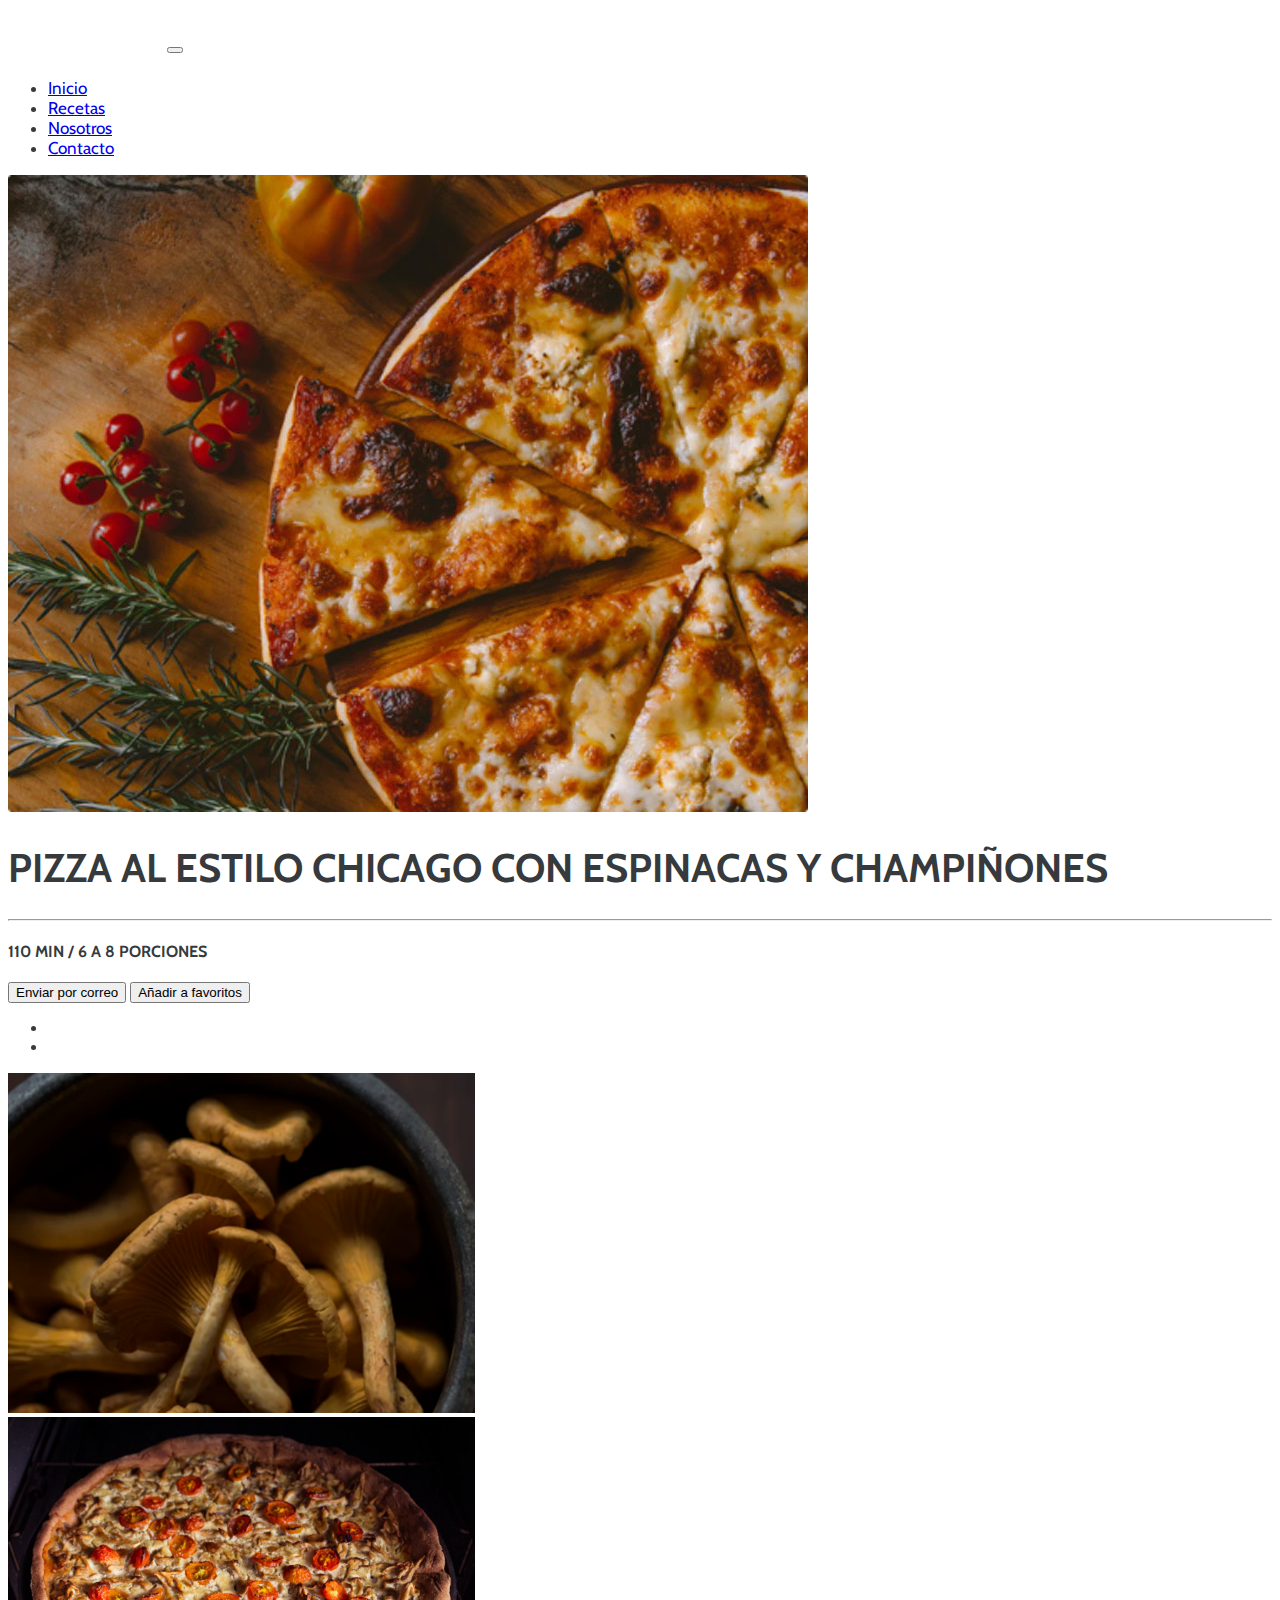
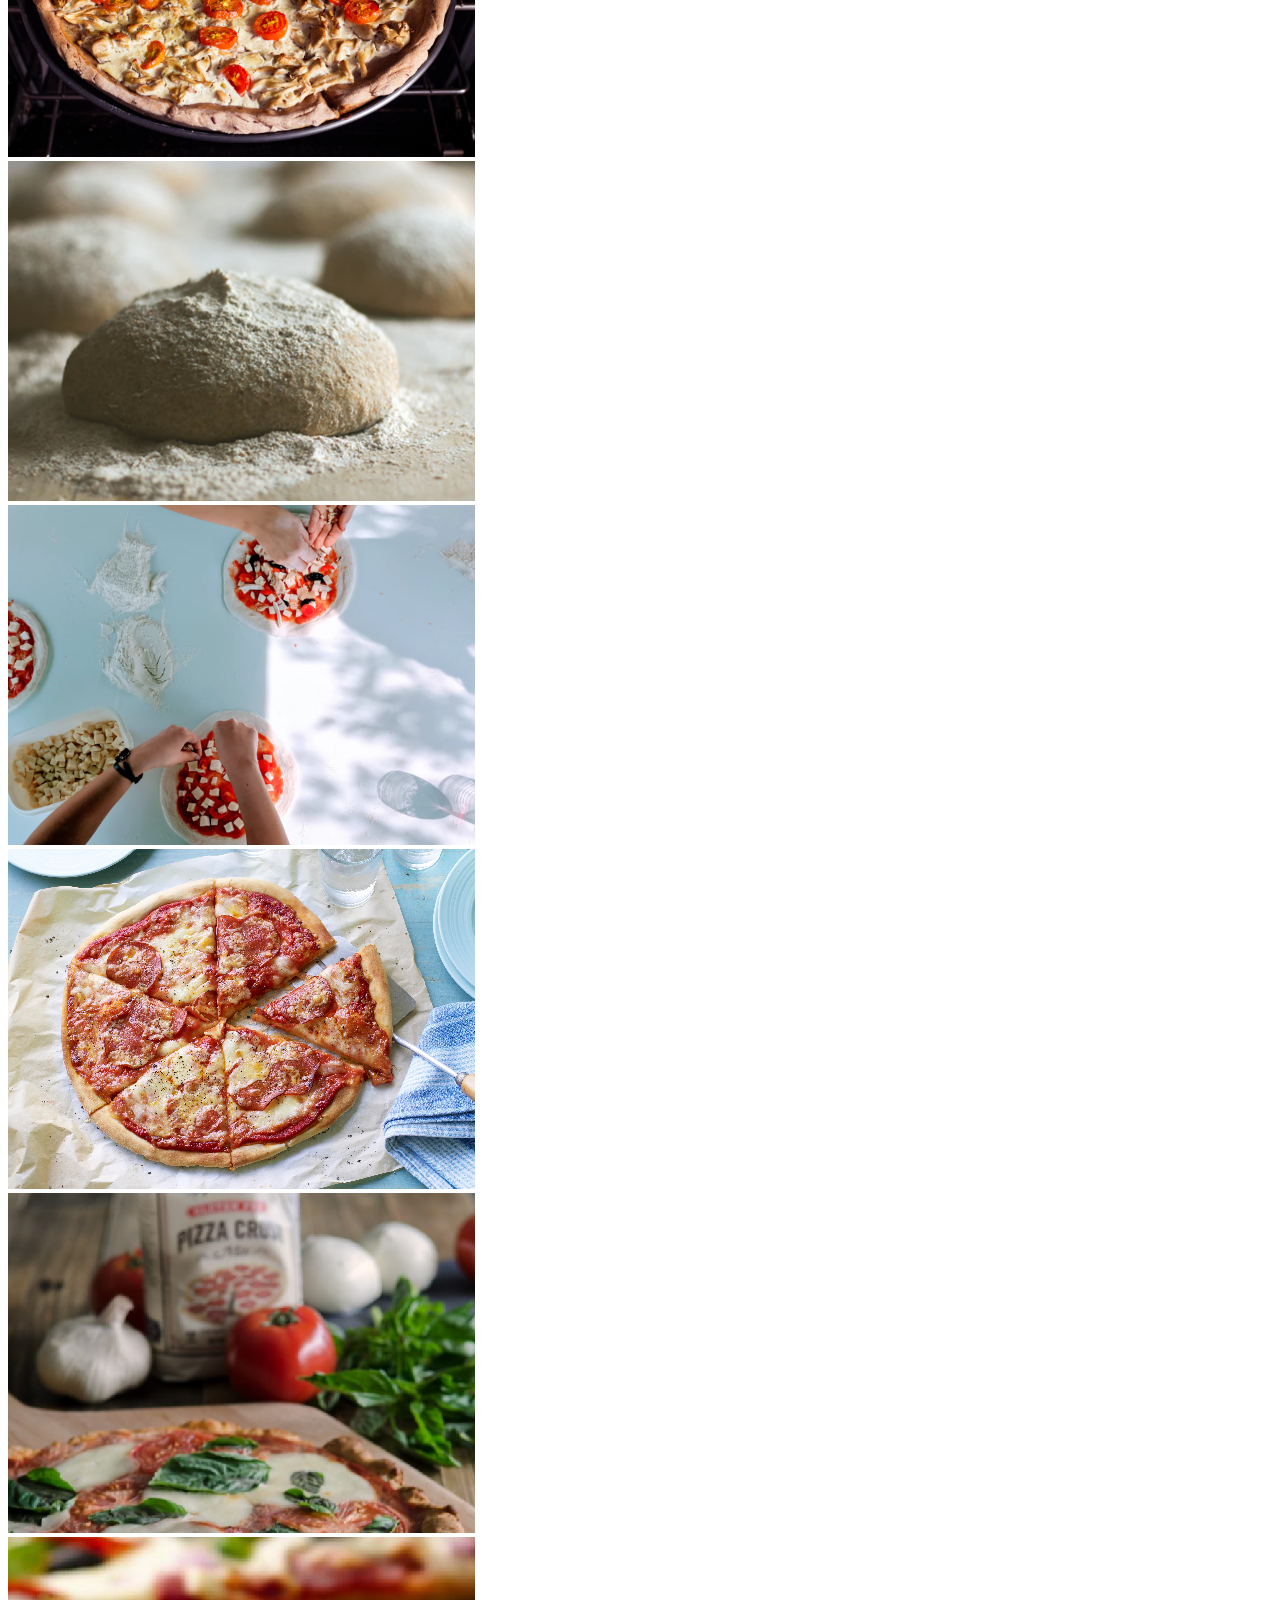
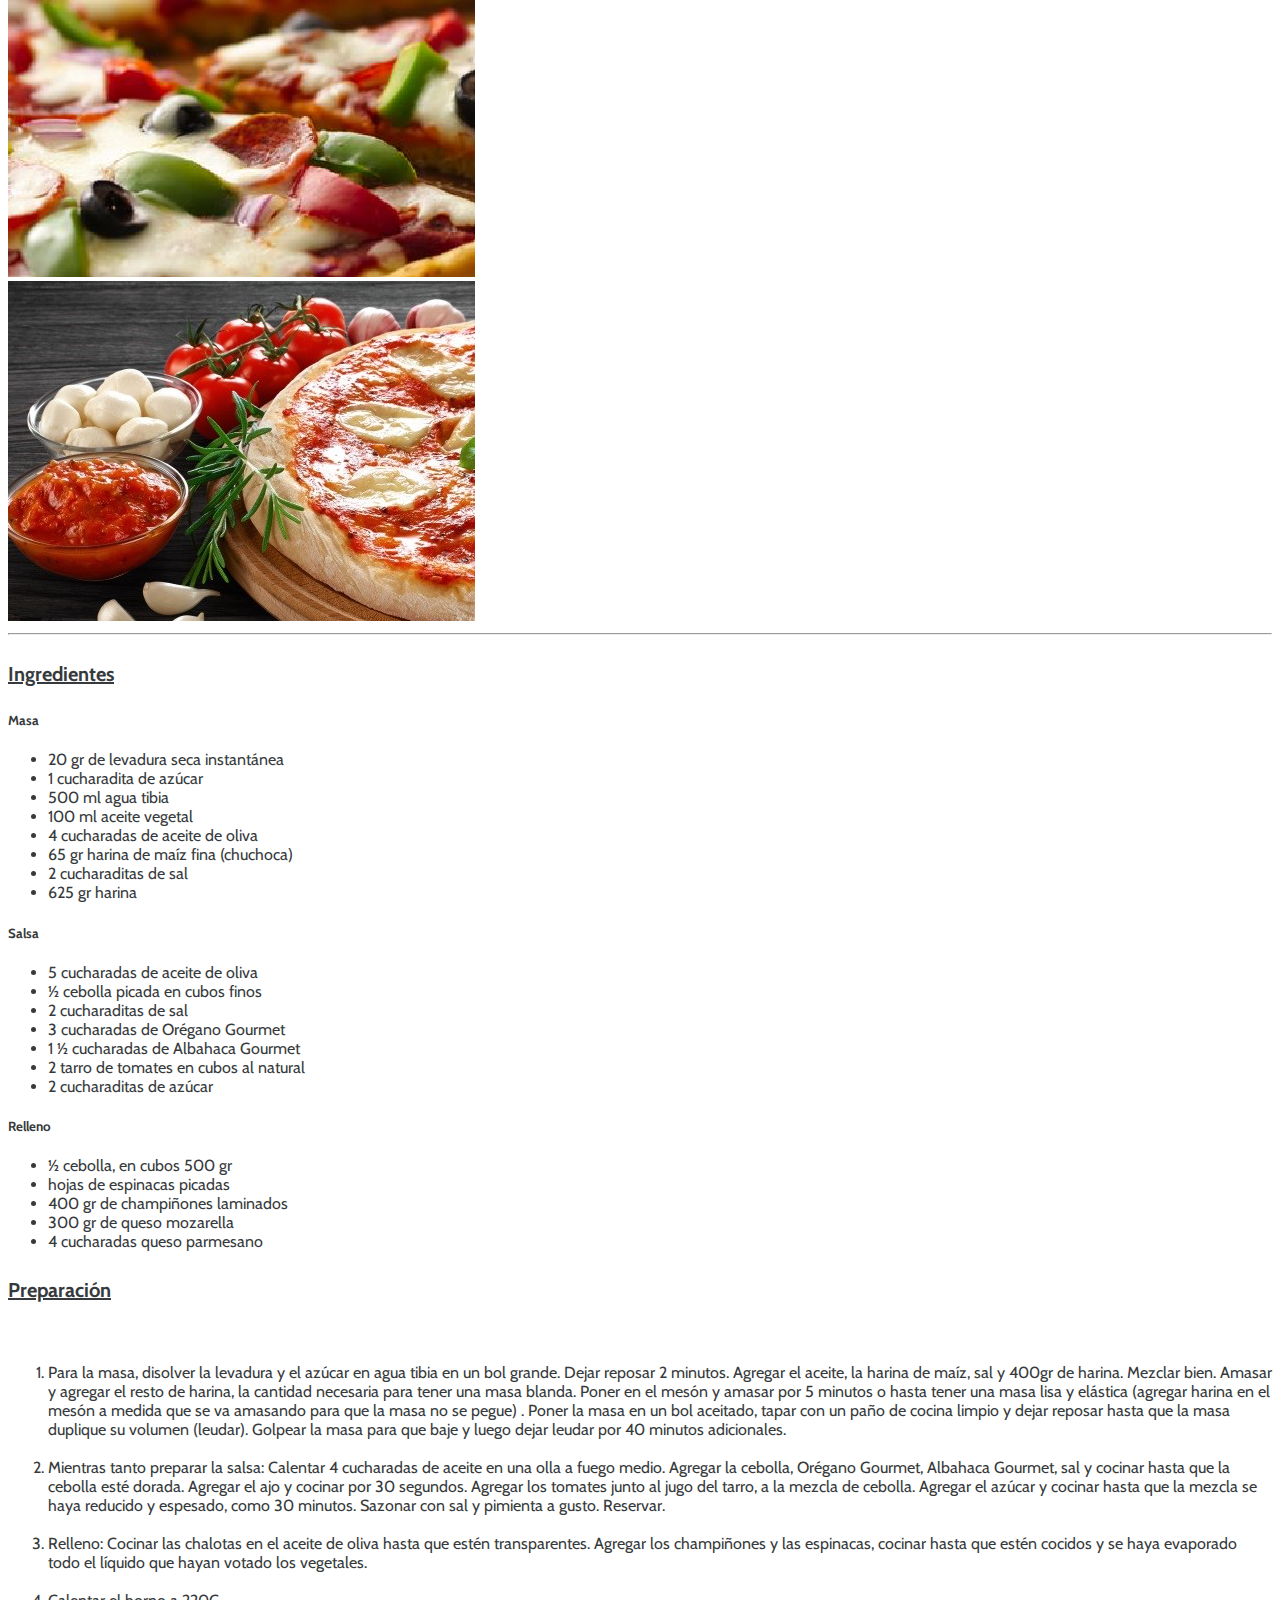
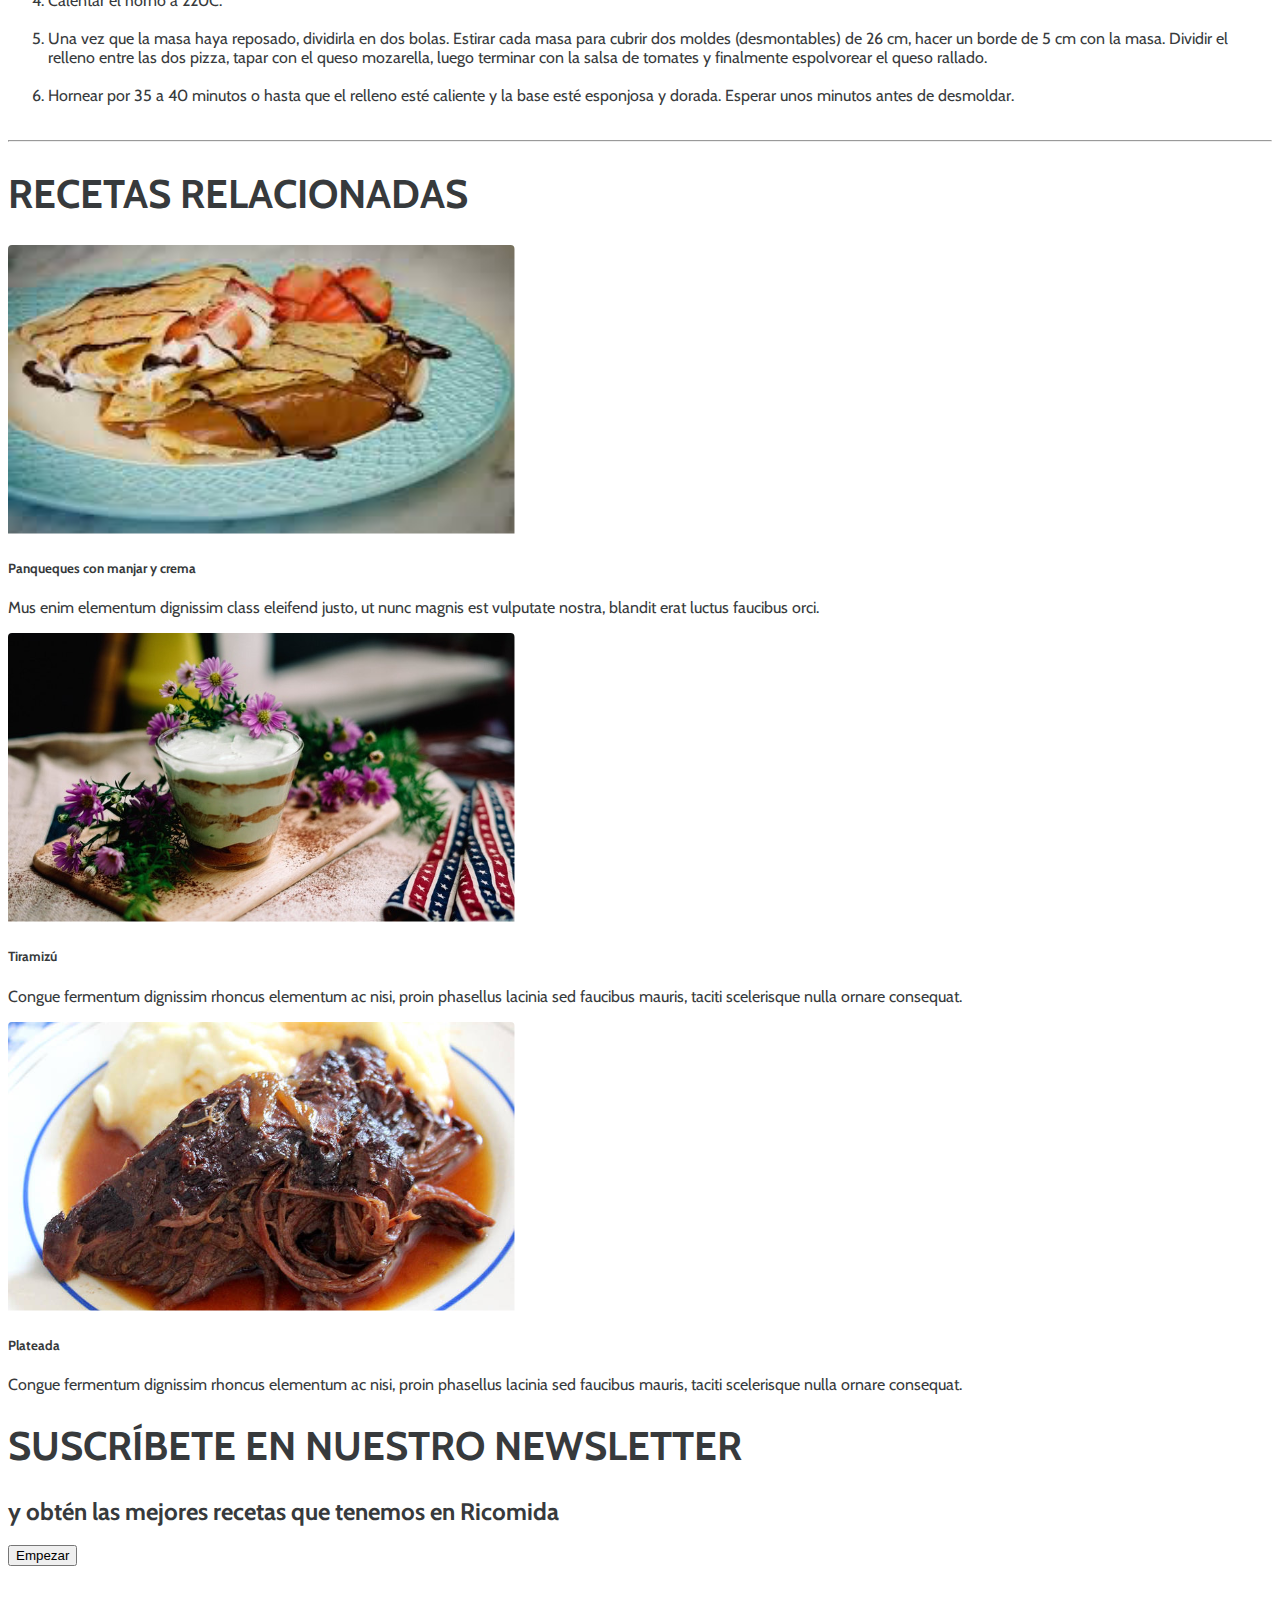
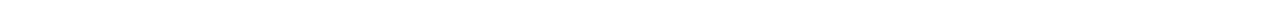
==== index.html @ cc62f98a "[ADD] First commit HTML CSS" ====
<!DOCTYPE html>
<html lang="en">
<head>
    <meta charset="UTF-8">
    <meta http-equiv="X-UA-Compatible" content="IE=edge">
    <meta name="viewport" content="width=device-width, initial-scale=1.0">
    <link rel="stylesheet" href="https://cdn.jsdelivr.net/npm/bootstrap@4.6.1/dist/css/bootstrap.min.css" integrity="sha384-zCbKRCUGaJDkqS1kPbPd7TveP5iyJE0EjAuZQTgFLD2ylzuqKfdKlfG/eSrtxUkn" crossorigin="anonymous">
    <link rel="preconnect" href="https://fonts.googleapis.com">
    <link rel="preconnect" href="https://fonts.gstatic.com" crossorigin>
    <link href="https://fonts.googleapis.com/css2?family=Cabin:wght@400;700&family=Lobster&display=swap" rel="stylesheet">
    <link rel="stylesheet" href="./assets/css/style.css">
    <title>Ricomida</title>
</head>
<body>
  <!--Nav-->
    <header>
      <nav class="navbar navbar-expand-lg navbar-dark bg-dark fixed-top text-light">
        <div class="container-fluid">
          <div class="container">
            <a class="logo text-decoration-none" href="#">Ricomida</a>
            <button class="navbar-toggler" type="button" data-bs-toggle="collapse" data-bs-target="#navbarNav" aria-controls="navbarNav" aria-expanded="false" aria-label="Toggle navigation">
              <span class="navbar-toggler-icon"></span>
            </button>
            <div class="collapse navbar-collapse text-left" id="navbarNav">
              <ul class="navbar-nav ml-auto">
                <li class="nav-item">
                  <a class="nav-link active" aria-current="page" href="#">Inicio</a>
                </li>
                <li class="nav-item">
                  <a class="nav-link" href="#">Recetas</a>
                </li>
                <li class="nav-item">
                  <a class="nav-link" href="#">Nosotros</a>
                </li>
                <li class="nav-item">
                  <a class="nav-link" href="#">Contacto</a>
                </li>
              </ul>
            </div>
          </div>  
        </div>
      </nav>           
    </header>  
    
      <!--Primera sección-->
      <section class="container">
        <div class="text-left py-5 mt-5">
          <div class="container mt-4">
            <div class="row">
              <div class="col-12 col-lg-6">
                <img src="./assets/img/principal.jpg" class="img-fluid border-2" alt="Principal">
              </div>
              <div class="col-12 col-lg-6">
                <h1 class="text-center fw-bold my-4 text-lg-left">PIZZA AL ESTILO CHICAGO CON ESPINACAS Y CHAMPIÑONES</h1>
                <hr class="border-3 border-dark pt-2">
                <h4 class="text-lg-left text-center">110 MIN / 6 A 8 PORCIONES</h4>
                <button id="enviarCorreo" type="button" class="btn btn-outline-secondary my-3 mr-2" data-toggle="tooltip" data-placement="bottom" title="Presiona para enviar a tu correo">Enviar por correo</button>
                <button type="button" class="btn btn-outline-secondary my-3 ml-2" data-toggle="tooltip" data-placement="right" title="Agrega esta receta a tus favoritos">Añadir a favoritos</button>
              </div>
            </div>
          </div>
        </div>
    </section>
        
      <!--Sección de Carrusel-->
      <section class="container">
        <div class="carrusel mt-2 mb-5 d-sm-none d-md-block d-none d-sm-block">
          <!-- Indicadores -->
          <div id="carruselricomida" class="carousel slide" data-ride="carousel">
              <ul class="carousel-indicators bg-dark">
                  <li data-target="#carruselricomida" data-slide-to="0" class="active"></li>
                  <li data-target="#carruselricomida" data-slide-to="1"></li>
              </ul>
                <!-- Las imagenes -->
              <div class="carousel-inner">
                  <div class="carousel-item active text-center">
                      <div class="row">
                          <div class="col-3 px-1">
                              <img class="img-fluid" src="assets/img/slider-1.png" alt="Imagen carrusel 1">
                          </div>
                          <div class="col-3 px-1">
                              <img class="img-fluid" src="assets/img/slider-2.png" alt="Imagen carrusel 2">
                          </div>
                          <div class="col-3 px-1">
                              <img class="img-fluid" src="assets/img/slider-3.png" alt="Imagen carrusel 3">
                          </div>
                          <div class="col-3 px-1">
                              <img class="img-fluid" src="assets/img/slider-4.png" alt="Imagen carrusel 4">
                          </div>
                      </div>
                  </div>
                  <div class="carousel-item text-center">
                      <div class="row">
                      <div class="col-3 px-1">
                          <img class="img-fluid" src="assets/img/slider-5.png" alt="Imagen carrusel 5">
                      </div>
                      <div class="col-3 px-1">
                          <img class="img-fluid" src="assets/img/slider-6.png" alt="Imagen carrusel 6">
                      </div>
                      <div class="col-3 px-1">
                          <img class="img-fluid" src="assets/img/slider-7.png" alt="Imagen carrusel 7">
                      </div>
                      <div class="col-3 px-1">
                          <img class="img-fluid" src="assets/img/slider-8.png" alt="Imagen carrusel 8">
                      </div>
                  </div>
              </div>
          </div>
          
      </section>  
      
      <section class="container">
        <hr class="border-3 border-dark py-4">
        <div class="container">
          <div class="row">
            <div class="col-12 col-lg-6  text-lg-left text-left">
              <h4 class="text-uppercase textos"><u>Ingredientes</u></h4>
                <h5>Masa</h5>
                  <ul>
                    <li>20 gr de levadura seca instantánea</li>
                    <li>1 cucharadita de azúcar</li>
                    <li>500 ml agua tibia</li>
                    <li>100 ml aceite vegetal</li>
                    <li>4 cucharadas de aceite de oliva</li>
                    <li>65 gr harina de maíz fina (chuchoca)</li>
                    <li>2 cucharaditas de sal</li>
                    <li>625 gr harina</li>
                  </ul>

                <h5>Salsa</h5>
                  <ul>
                    <li>5 cucharadas de aceite de oliva</li>
                    <li>½ cebolla picada en cubos finos</li>
                    <li>2 cucharaditas de sal</li>
                    <li>3 cucharadas de Orégano Gourmet</li>
                    <li>1 ½ cucharadas de Albahaca Gourmet</li>
                    <li>2 tarro de tomates en cubos al natural</li>
                    <li>2 cucharaditas de azúcar</li>
                  </ul>
                <h5>Relleno</h5>
                    <ul>
                      <li>½ cebolla, en cubos 500 gr</li>
                      <li>hojas de espinacas picadas</li>
                      <li>400 gr de champiñones laminados</li>
                      <li>300 gr de queso mozarella</li>
                      <li>4 cucharadas queso parmesano</li>
                    </ul>
            </div>
            <div class="col-12 col-lg-6 text-lg-left text-left">
              <h4 class="text-uppercase textos  py-sm-5"><u>Preparación</u></h4><br>
                <ol>
                  <li> Para la masa, disolver la levadura y el azúcar en agua tibia en un bol grande. Dejar reposar 2 minutos. Agregar el aceite, la harina de maíz, sal y 400gr de harina. Mezclar bien.
                      Amasar y agregar el resto de harina, la cantidad necesaria para tener una masa blanda. Poner en el mesón y amasar por 5 minutos o hasta tener una masa lisa y elástica 
                      (agregar harina en el mesón a medida que se va amasando para que la masa no se pegue) . Poner la masa en un bol aceitado, tapar con un paño de cocina limpio y dejar reposar hasta que la masa 
                      duplique su volumen (leudar). Golpear la masa para que baje y luego dejar leudar por 40 minutos adicionales.</li><br>
                  <li> Mientras tanto preparar la salsa: Calentar 4 cucharadas de aceite en una olla a fuego medio. Agregar la cebolla, Orégano Gourmet, Albahaca Gourmet, sal y cocinar hasta que la cebolla esté dorada.
                          Agregar el ajo y cocinar por 30 segundos. Agregar los tomates junto al jugo del tarro, a la mezcla de cebolla. Agregar el azúcar y cocinar hasta que la mezcla se haya reducido y espesado, como 30 minutos.
                          Sazonar con sal y pimienta a gusto. Reservar.</li><br>
                  <li> Relleno: Cocinar las chalotas en el aceite de oliva hasta que estén transparentes. Agregar los champiñones y las espinacas, cocinar hasta que estén cocidos
                        y se haya evaporado todo el líquido que hayan votado los vegetales.</li><br>
                  <li>Calentar el horno a 220C.</li><br>
                  <li>Una vez que la masa haya reposado, dividirla en dos bolas. Estirar cada masa para cubrir dos moldes (desmontables) de 26 cm, hacer un borde de 5 cm con la masa. Dividir el relleno entre las dos pizza,
                        tapar con el queso mozarella, luego terminar con la salsa de tomates y finalmente espolvorear el queso rallado.</li><br>
                  <li>Hornear por 35 a 40 minutos o hasta que el relleno esté caliente y la base esté esponjosa y dorada. Esperar unos minutos antes de desmoldar.</li><br>
                </ol>
            </div>
          </div>
        </div>      
      </section>


      
    <section class="container-fluid my-5">
      <hr class="border-dark border-3 d-md-block d-sm-block">
      <div class="container">
        <div class="row py-5">
          <div class="col-12">
            <h1 class="text-center">RECETAS RELACIONADAS</h1>
          </div>
        </div>
        <div class="row">
          <div class="col-12 col-lg-4">
            <div class="card-deck rounded">
              <div class="card h-100 mb-4 mx-3">
                <img src="./assets/img/recipe-card-1.png" class="card-img-top" alt="Panqueques">
                <div class="card-body title">
                  <h5 class="card-title text-uppercase fw-bold">Panqueques con manjar y crema</h5>
                  <p class="card-text">Mus enim elementum dignissim class eleifend justo, ut nunc magnis est vulputate nostra, blandit erat luctus faucibus orci.</p>
                </div>
              </div>
            </div>
          </div>
          <div class="col-12 col-lg-4">
            <div class="card-deck rounded">
              <div class="card h-100 mb-4 mx-3">
                <img src="./assets/img/recipe-card-2.png" class="card-img-top" alt="Tiramizú">
                <div class="card-body title">
                  <h5 class="card-title text-uppercase fw-bold">Tiramizú</h5>
                  <p class="card-text">Congue fermentum dignissim rhoncus elementum ac nisi, proin phasellus lacinia sed faucibus mauris, taciti scelerisque nulla ornare consequat.</p>
                </div>
              </div>
            </div>
          </div>
          <div class="col-12 col-lg-4">
            <div class="card-deck rounded">
              <div class="card h-100 mb-4 mx-3">
                <img src="./assets/img/recipe-card-3.png" class="card-img-top" alt="Plateada">
                <div class="card-body title">
                  <h5 class="card-title text-uppercase fw-bold">Plateada</h5>
                  <p class="card-text">Congue fermentum dignissim rhoncus elementum ac nisi, proin phasellus lacinia sed faucibus mauris, taciti scelerisque nulla ornare consequat.</p>
                </div>
              </div>
            </div>
          </div>
    </section>

     



    <section class="container-fluid bg-danger p-5 text-center text-white">
        <div class="my-5 py-5">
          <h1 class="text-center fs-1 fs-sm-2">SUSCRÍBETE EN NUESTRO NEWSLETTER</h1>
          <h2 class="text-center fs-2 fs-sm-3">y obtén las mejores recetas que tenemos en Ricomida</h2>
          <button type="button" class="btn btn-outline-light px-5 my-5">Empezar</button>
        </div>
    </section>  

    <!--Footer-->

    <footer>
      <div class="container-fluid bg-dark py-3">
        <div class="row">
          <div class="col-12 text-center">
            <a class="logo fs-6 text-decoration-none" href="#">Ricomida</a>
          </div>
        </div>
      </div>    
    </footer>

    <script src="https://code.jquery.com/jquery-3.6.0.slim.js" integrity="sha256-HwWONEZrpuoh951cQD1ov2HUK5zA5DwJ1DNUXaM6FsY=" crossorigin="anonymous"></script>    
    <script src="https://cdn.jsdelivr.net/npm/popper.js@1.16.1/dist/umd/popper.min.js" integrity="sha384-9/reFTGAW83EW2RDu2S0VKaIzap3H66lZH81PoYlFhbGU+6BZp6G7niu735Sk7lN" crossorigin="anonymous"></script>
    <script src="https://cdn.jsdelivr.net/npm/bootstrap@4.6.1/dist/js/bootstrap.min.js" integrity="sha384-VHvPCCyXqtD5DqJeNxl2dtTyhF78xXNXdkwX1CZeRusQfRKp+tA7hAShOK/B/fQ2" crossorigin="anonymous"></script>
    <script src="./assets/js/index.js" async defer></script>
</body>
</html>
---- assets/css/style.css ----
body {
    font-family: 'Cabin';
    color:#373A3C;
}

.logo {
    font-family: 'Lobster', cursive;
    font-size:42px;
    color: #fff;
    text-decoration: none;
}

.logo:hover {
    color: #fff;
}

.navbar {
    font-size: 17px;
}
.color {
    background-color: #373A3C;
    height: 80px;
}

h1 {
    font-size: 40px;
    text-align: left;
}

.textos{
 font-size: 20px;
}

.redondo{
    list-style-type: circle;
}

.empezar{
    width: 233px;
}
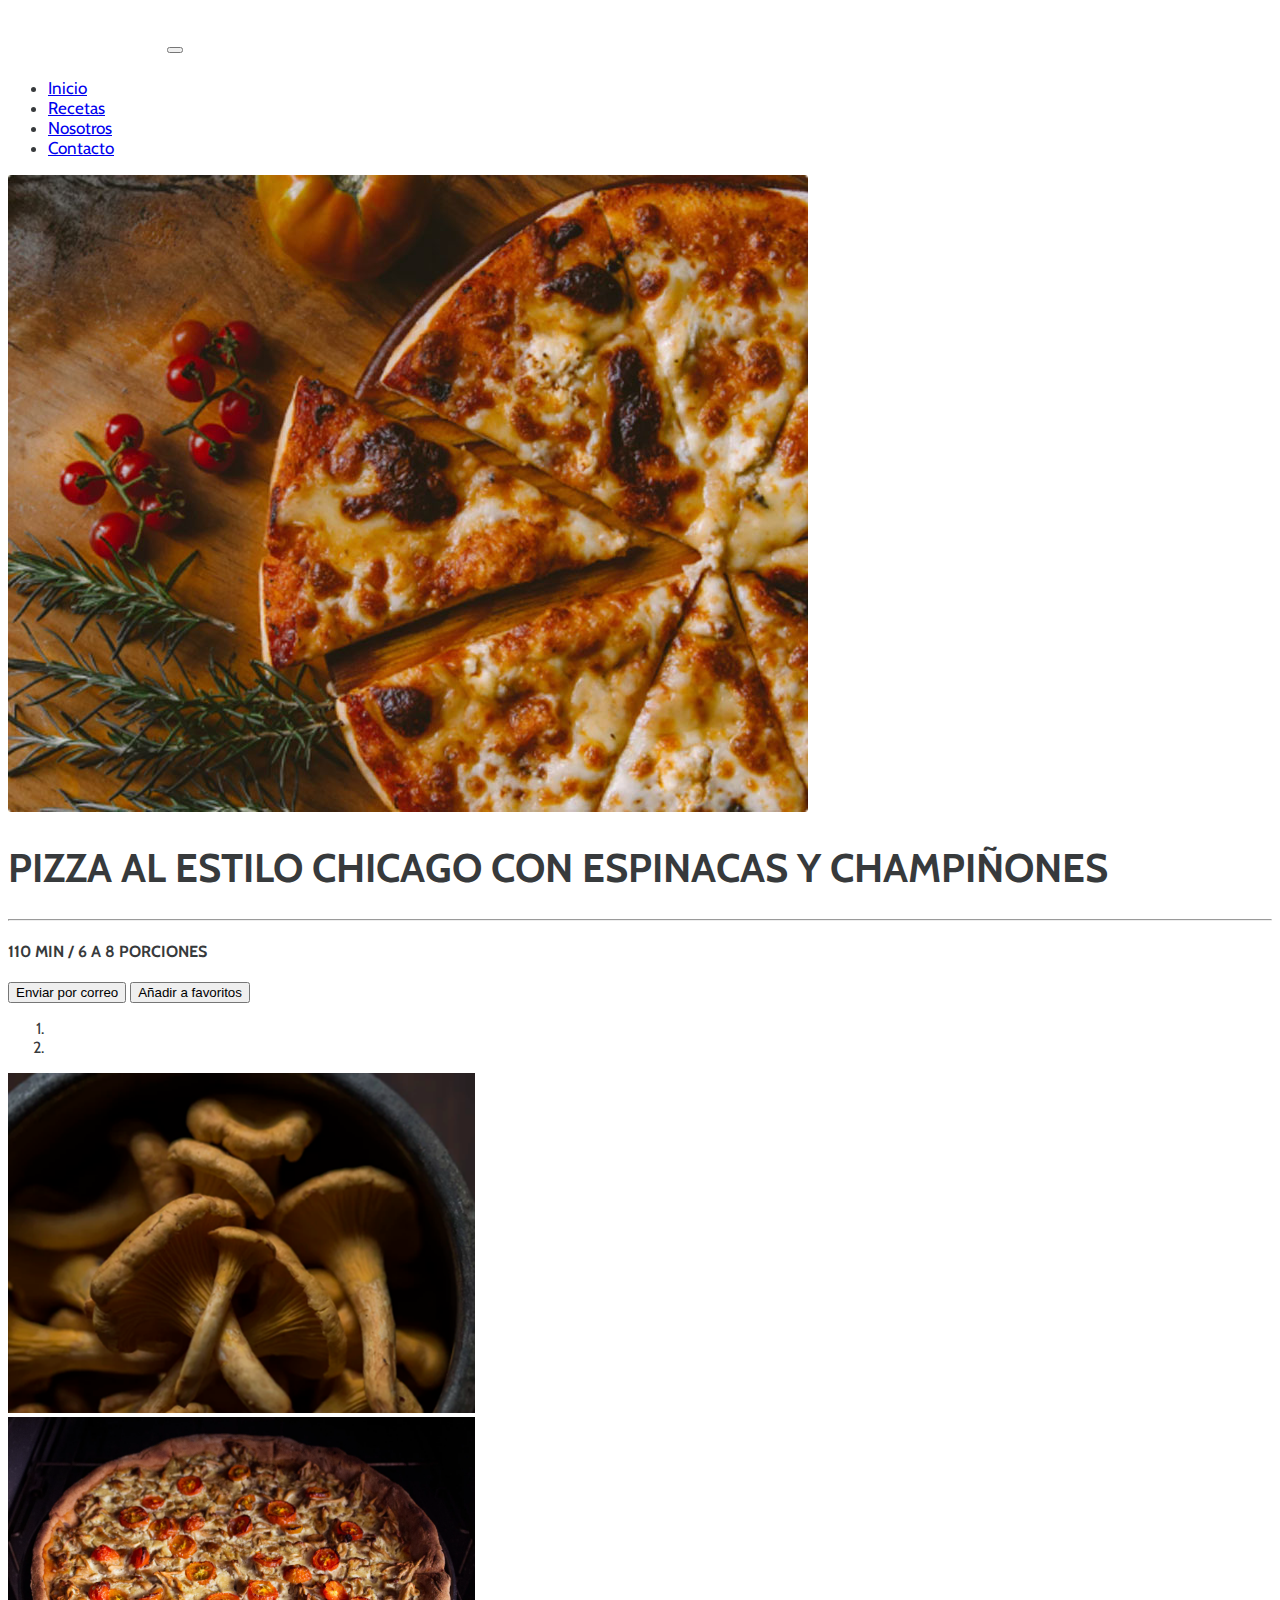
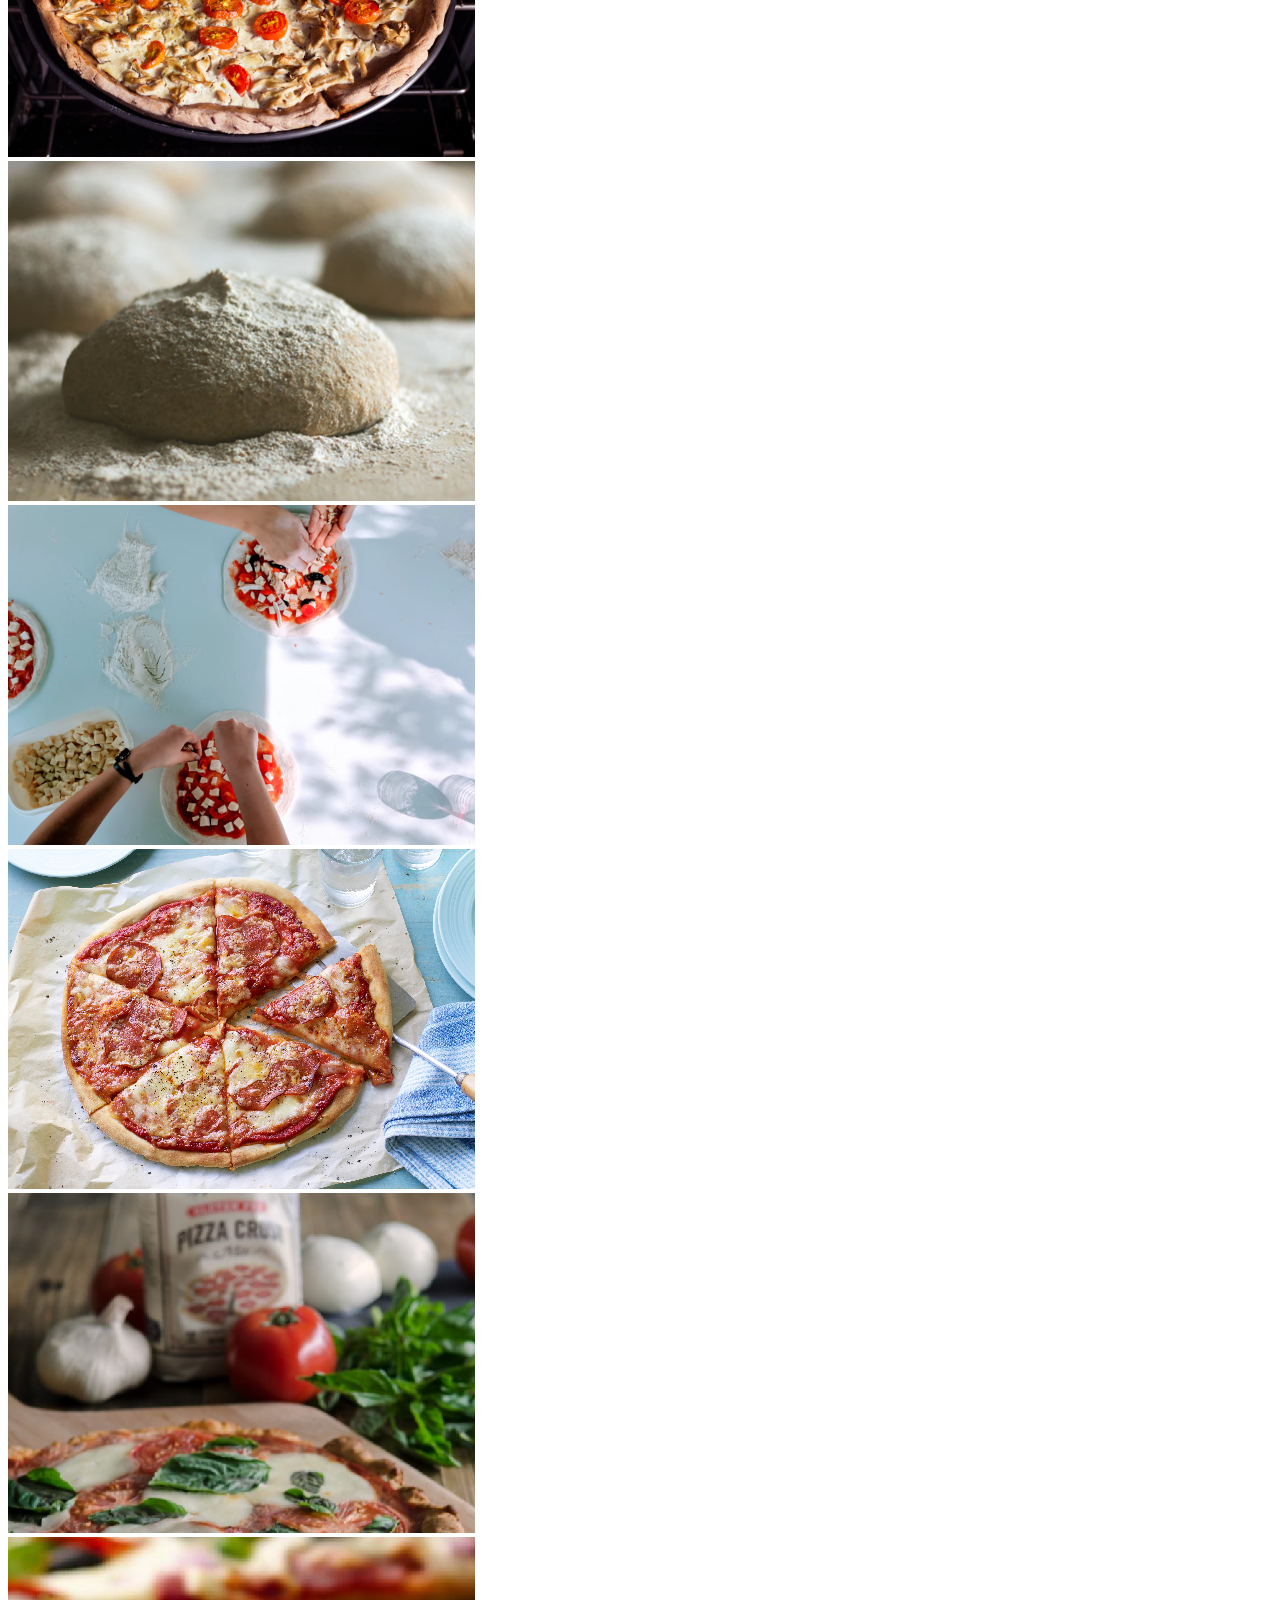
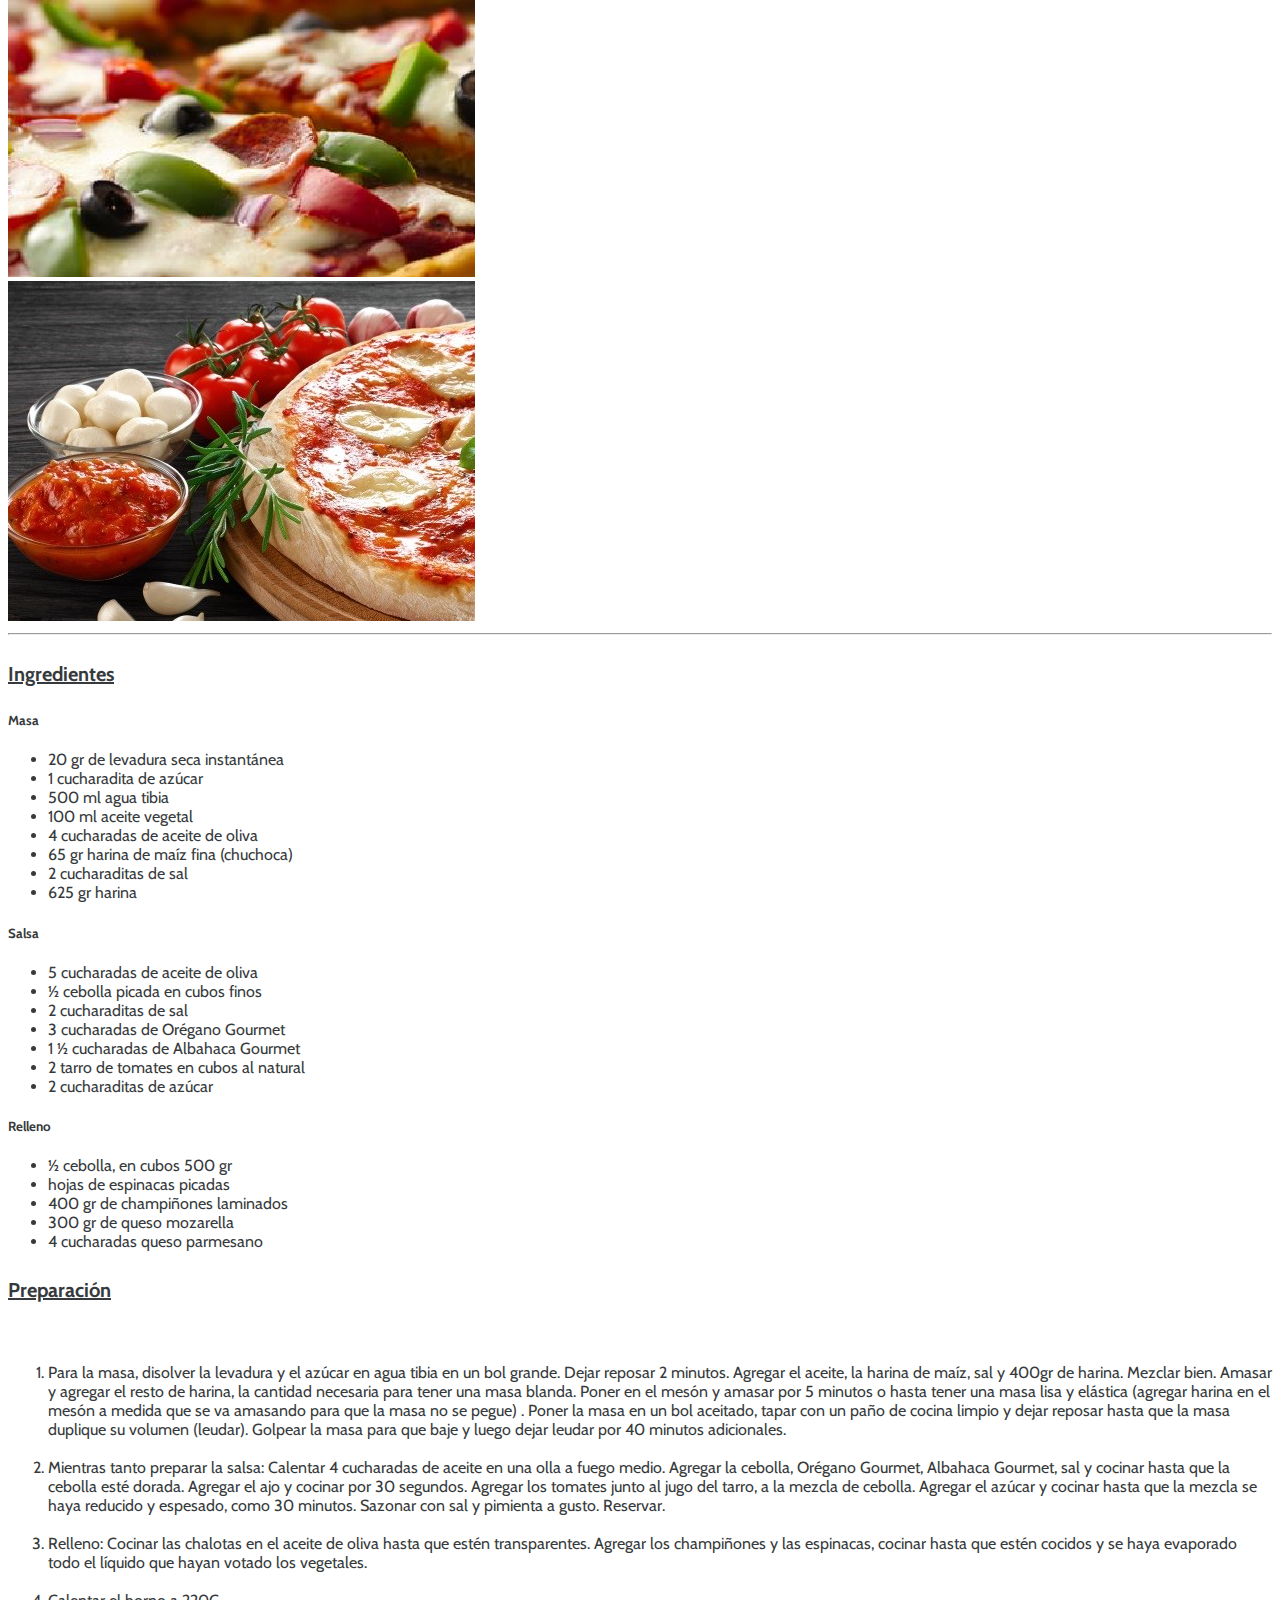
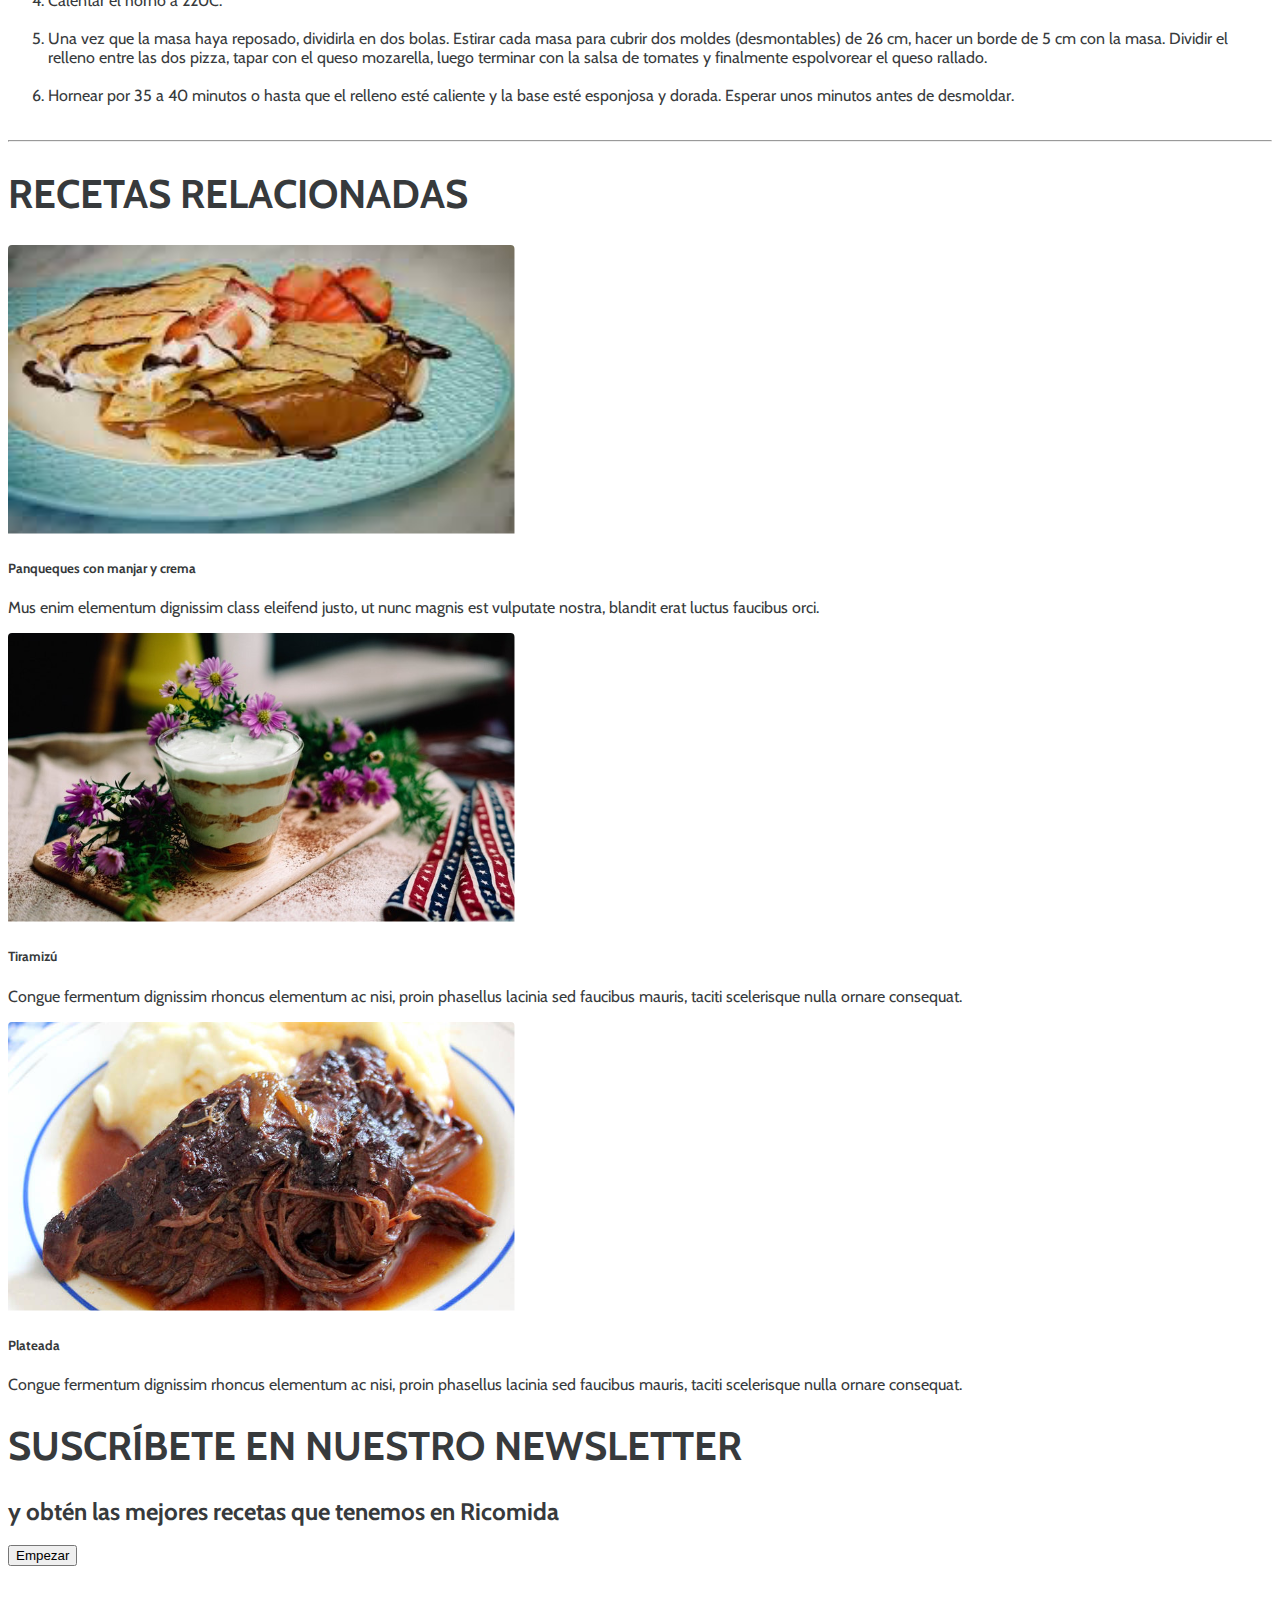
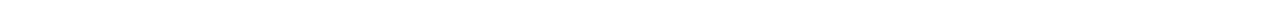
==== commit bb5464a5: "[DELETE] Eliminación de archivo de pba" ====
--- a/index.html
+++ b/index.html
@@ -1,246 +1,248 @@
 <!DOCTYPE html>
-<html lang="en">
-<head>
-    <meta charset="UTF-8">
-    <meta http-equiv="X-UA-Compatible" content="IE=edge">
-    <meta name="viewport" content="width=device-width, initial-scale=1.0">
-    <link rel="stylesheet" href="https://cdn.jsdelivr.net/npm/bootstrap@4.6.1/dist/css/bootstrap.min.css" integrity="sha384-zCbKRCUGaJDkqS1kPbPd7TveP5iyJE0EjAuZQTgFLD2ylzuqKfdKlfG/eSrtxUkn" crossorigin="anonymous">
-    <link rel="preconnect" href="https://fonts.googleapis.com">
-    <link rel="preconnect" href="https://fonts.gstatic.com" crossorigin>
-    <link href="https://fonts.googleapis.com/css2?family=Cabin:wght@400;700&family=Lobster&display=swap" rel="stylesheet">
-    <link rel="stylesheet" href="./assets/css/style.css">
-    <title>Ricomida</title>
-</head>
-<body>
-  <!--Nav-->
-    <header>
-      <nav class="navbar navbar-expand-lg navbar-dark bg-dark fixed-top text-light">
-        <div class="container-fluid">
+  <html lang="en">
+    <head>
+        <meta charset="UTF-8">
+        <meta http-equiv="X-UA-Compatible" content="IE=edge">
+        <meta name="viewport" content="width=device-width, initial-scale=1.0">
+        <link rel="stylesheet" href="https://cdn.jsdelivr.net/npm/bootstrap@4.6.1/dist/css/bootstrap.min.css" integrity="sha384-zCbKRCUGaJDkqS1kPbPd7TveP5iyJE0EjAuZQTgFLD2ylzuqKfdKlfG/eSrtxUkn" crossorigin="anonymous">
+        <link rel="preconnect" href="https://fonts.googleapis.com">
+        <link rel="preconnect" href="https://fonts.gstatic.com" crossorigin>
+        <link href="https://fonts.googleapis.com/css2?family=Cabin:wght@400;700&family=Lobster&display=swap" rel="stylesheet">
+        <link rel="stylesheet" href="./assets/css/style.css">
+        <title>Ricomida</title>
+    </head>
+    <body>
+      <!--Nav-->
+
+      <header>
+        <nav class="navbar navbar-expand-lg navbar-dark bg-dark fixed-top text-light">
+          <div class="container-fluid">
+            <a class="logo text-decoration-none" href="#">Ricomida</a>
+            <button class="navbar-toggler" type="button" data-toggle="collapse" data-target="#navbarNav" aria-controls="navbarNav" aria-expanded="false" aria-label="Toggle navigation">
+                <span class="navbar-toggler-icon"></span>
+            </button>
+            <div class="collapse navbar-collapse" id="navbarNav">
+                <ul class="navbar-nav ml-auto">
+                    <li class="nav-item">
+                        <a class="nav-link active" aria-current="page" href="#">Inicio</a>
+                    </li>
+                    <li class="nav-item">
+                        <a class="nav-link active" href="#recetas">Recetas</a>
+                    </li>
+                    <li class="nav-item active">
+                        <a class="nav-link" href="#recetas">Nosotros</a>
+                    </li>
+                    <li class="nav-item active">
+                        <a class="nav-link" href="#ricomida">Contacto</a>
+                    </li>
+                </ul>
+            </div>
+          </div>
+        </nav>
+      </header>
+      
+          <!--Primera sección-->
+          <section class="container">
+            <div class="text-left py-5 mt-5">
+              <div class="container mt-4">
+                <div class="row">
+                  <div class="col-12 col-lg-6">
+                    <img src="./assets/img/principal.jpg" class="img-fluid border-2" alt="Principal">
+                  </div>
+                  <div class="col-12 col-lg-6">
+                    <h1 class="text-center fw-bold my-4 text-lg-left fs-sm-3">PIZZA AL ESTILO CHICAGO CON ESPINACAS Y CHAMPIÑONES</h1>
+                    <hr class="border-3 border-dark pt-2">
+                    <h4 class="text-lg-left text-center">110 MIN / 6 A 8 PORCIONES</h4>
+                    <div class="row">
+                      <div class="col-12 text-lg-left text-center">
+                        <button id="enviarCorreo" type="button" class="btn btn-outline-secondary my-3 mr-lg-2" data-toggle="tooltip" data-placement="bottom" title="Presiona para enviar a tu correo">Enviar por correo</button>
+                        <button type="button" class="btn btn-outline-secondary my-3 ml-lg-2" data-toggle="tooltip" data-placement="right" title="Agrega esta receta a tus favoritos">Añadir a favoritos</button>
+                      </div>
+                    </div>
+                  </div>
+                </div>
+              </div>
+            </div>
+        </section>
+            
+          <!--Sección de Carrusel-->
+          <section class="container">
+            <div class="carrusel mt-2 mb-5 d-sm-none d-md-block d-none d-sm-block">
+              <!-- Indicadores -->
+              <div id="carruselricomida" class="carousel slide" data-ride="carousel">
+                  <ol class="carousel-indicators">
+                      <li data-target="#carruselricomida" data-slide-to="0" class="active"></li>
+                      <li data-target="#carruselricomida" data-slide-to="1"></li>
+                  </ol>
+                    <!-- Las imagenes -->
+                  <div class="carousel-inner">
+                      <div class="carousel-item active text-center">
+                          <div class="row">
+                              <div class="col-3 px-1">
+                                  <img class="img-fluid" src="assets/img/slider-1.png" alt="Imagen carrusel 1">
+                              </div>
+                              <div class="col-3 px-1">
+                                  <img class="img-fluid" src="assets/img/slider-2.png" alt="Imagen carrusel 2">
+                              </div>
+                              <div class="col-3 px-1">
+                                  <img class="img-fluid" src="assets/img/slider-3.png" alt="Imagen carrusel 3">
+                              </div>
+                              <div class="col-3 px-1">
+                                  <img class="img-fluid" src="assets/img/slider-4.png" alt="Imagen carrusel 4">
+                              </div>
+                          </div>
+                      </div>
+                      <div class="carousel-item text-center">
+                          <div class="row">
+                          <div class="col-3 px-1">
+                              <img class="img-fluid" src="assets/img/slider-5.png" alt="Imagen carrusel 5">
+                          </div>
+                          <div class="col-3 px-1">
+                              <img class="img-fluid" src="assets/img/slider-6.png" alt="Imagen carrusel 6">
+                          </div>
+                          <div class="col-3 px-1">
+                              <img class="img-fluid" src="assets/img/slider-7.png" alt="Imagen carrusel 7">
+                          </div>
+                          <div class="col-3 px-1">
+                              <img class="img-fluid" src="assets/img/slider-8.png" alt="Imagen carrusel 8">
+                          </div>
+                      </div>
+                  </div>
+              </div>    
+          </section>  
+          
+          <section class="container" id="recetas">
+            <hr class="border-3 border-dark py-4">
+            <div class="container">
+              <div class="row">
+                <div class="col-12 col-lg-6  text-lg-left text-left">
+                  <h4 class="text-uppercase textos"><u>Ingredientes</u></h4>
+                    <h5>Masa</h5>
+                      <ul>
+                        <li>20 gr de levadura seca instantánea</li>
+                        <li>1 cucharadita de azúcar</li>
+                        <li>500 ml agua tibia</li>
+                        <li>100 ml aceite vegetal</li>
+                        <li>4 cucharadas de aceite de oliva</li>
+                        <li>65 gr harina de maíz fina (chuchoca)</li>
+                        <li>2 cucharaditas de sal</li>
+                        <li>625 gr harina</li>
+                      </ul>
+
+                    <h5>Salsa</h5>
+                      <ul>
+                        <li>5 cucharadas de aceite de oliva</li>
+                        <li>½ cebolla picada en cubos finos</li>
+                        <li>2 cucharaditas de sal</li>
+                        <li>3 cucharadas de Orégano Gourmet</li>
+                        <li>1 ½ cucharadas de Albahaca Gourmet</li>
+                        <li>2 tarro de tomates en cubos al natural</li>
+                        <li>2 cucharaditas de azúcar</li>
+                      </ul>
+                    <h5>Relleno</h5>
+                        <ul>
+                          <li>½ cebolla, en cubos 500 gr</li>
+                          <li>hojas de espinacas picadas</li>
+                          <li>400 gr de champiñones laminados</li>
+                          <li>300 gr de queso mozarella</li>
+                          <li>4 cucharadas queso parmesano</li>
+                        </ul>
+                </div>
+                <div class="col-12 col-lg-6 text-lg-left text-left">
+                  <h4 class="text-uppercase textos  py-sm-5"><u>Preparación</u></h4><br>
+                    <ol>
+                      <li> Para la masa, disolver la levadura y el azúcar en agua tibia en un bol grande. Dejar reposar 2 minutos. Agregar el aceite, la harina de maíz, sal y 400gr de harina. Mezclar bien.
+                          Amasar y agregar el resto de harina, la cantidad necesaria para tener una masa blanda. Poner en el mesón y amasar por 5 minutos o hasta tener una masa lisa y elástica 
+                          (agregar harina en el mesón a medida que se va amasando para que la masa no se pegue) . Poner la masa en un bol aceitado, tapar con un paño de cocina limpio y dejar reposar hasta que la masa 
+                          duplique su volumen (leudar). Golpear la masa para que baje y luego dejar leudar por 40 minutos adicionales.</li><br>
+                      <li> Mientras tanto preparar la salsa: Calentar 4 cucharadas de aceite en una olla a fuego medio. Agregar la cebolla, Orégano Gourmet, Albahaca Gourmet, sal y cocinar hasta que la cebolla esté dorada.
+                              Agregar el ajo y cocinar por 30 segundos. Agregar los tomates junto al jugo del tarro, a la mezcla de cebolla. Agregar el azúcar y cocinar hasta que la mezcla se haya reducido y espesado, como 30 minutos.
+                              Sazonar con sal y pimienta a gusto. Reservar.</li><br>
+                      <li> Relleno: Cocinar las chalotas en el aceite de oliva hasta que estén transparentes. Agregar los champiñones y las espinacas, cocinar hasta que estén cocidos
+                            y se haya evaporado todo el líquido que hayan votado los vegetales.</li><br>
+                      <li>Calentar el horno a 220C.</li><br>
+                      <li>Una vez que la masa haya reposado, dividirla en dos bolas. Estirar cada masa para cubrir dos moldes (desmontables) de 26 cm, hacer un borde de 5 cm con la masa. Dividir el relleno entre las dos pizza,
+                            tapar con el queso mozarella, luego terminar con la salsa de tomates y finalmente espolvorear el queso rallado.</li><br>
+                      <li>Hornear por 35 a 40 minutos o hasta que el relleno esté caliente y la base esté esponjosa y dorada. Esperar unos minutos antes de desmoldar.</li><br>
+                    </ol>
+                </div>
+              </div>
+            </div>      
+          </section>
+
+
+          
+        <section class="container-fluid my-5">
           <div class="container">
-            <a class="logo text-decoration-none" href="#">Ricomida</a>
-            <button class="navbar-toggler" type="button" data-bs-toggle="collapse" data-bs-target="#navbarNav" aria-controls="navbarNav" aria-expanded="false" aria-label="Toggle navigation">
-              <span class="navbar-toggler-icon"></span>
-            </button>
-            <div class="collapse navbar-collapse text-left" id="navbarNav">
-              <ul class="navbar-nav ml-auto">
-                <li class="nav-item">
-                  <a class="nav-link active" aria-current="page" href="#">Inicio</a>
-                </li>
-                <li class="nav-item">
-                  <a class="nav-link" href="#">Recetas</a>
-                </li>
-                <li class="nav-item">
-                  <a class="nav-link" href="#">Nosotros</a>
-                </li>
-                <li class="nav-item">
-                  <a class="nav-link" href="#">Contacto</a>
-                </li>
-              </ul>
-            </div>
-          </div>  
-        </div>
-      </nav>           
-    </header>  
-    
-      <!--Primera sección-->
-      <section class="container">
-        <div class="text-left py-5 mt-5">
-          <div class="container mt-4">
+            <hr class="border-dark border-3 d-md-block d-sm-block">
+            <div class="row py-5">
+              <div class="col-12">
+                <h1 class="text-center">RECETAS RELACIONADAS</h1>
+              </div>
+            </div>
             <div class="row">
-              <div class="col-12 col-lg-6">
-                <img src="./assets/img/principal.jpg" class="img-fluid border-2" alt="Principal">
-              </div>
-              <div class="col-12 col-lg-6">
-                <h1 class="text-center fw-bold my-4 text-lg-left">PIZZA AL ESTILO CHICAGO CON ESPINACAS Y CHAMPIÑONES</h1>
-                <hr class="border-3 border-dark pt-2">
-                <h4 class="text-lg-left text-center">110 MIN / 6 A 8 PORCIONES</h4>
-                <button id="enviarCorreo" type="button" class="btn btn-outline-secondary my-3 mr-2" data-toggle="tooltip" data-placement="bottom" title="Presiona para enviar a tu correo">Enviar por correo</button>
-                <button type="button" class="btn btn-outline-secondary my-3 ml-2" data-toggle="tooltip" data-placement="right" title="Agrega esta receta a tus favoritos">Añadir a favoritos</button>
-              </div>
-            </div>
-          </div>
-        </div>
-    </section>
+              <div class="col-12 col-lg-4">
+                <div class="card-deck rounded">
+                  <div class="card h-100 mb-4 mx-3">
+                    <img src="./assets/img/recipe-card-1.png" class="card-img-top" alt="Panqueques">
+                    <div class="card-body title">
+                      <h5 class="card-title text-uppercase fw-bold">Panqueques con manjar y crema</h5>
+                      <p class="card-text">Mus enim elementum dignissim class eleifend justo, ut nunc magnis est vulputate nostra, blandit erat luctus faucibus orci.</p>
+                    </div>
+                  </div>
+                </div>
+              </div>
+              <div class="col-12 col-lg-4">
+                <div class="card-deck rounded">
+                  <div class="card h-100 mb-4 mx-3">
+                    <img src="./assets/img/recipe-card-2.png" class="card-img-top" alt="Tiramizú">
+                    <div class="card-body title">
+                      <h5 class="card-title text-uppercase fw-bold">Tiramizú</h5>
+                      <p class="card-text">Congue fermentum dignissim rhoncus elementum ac nisi, proin phasellus lacinia sed faucibus mauris, taciti scelerisque nulla ornare consequat.</p>
+                    </div>
+                  </div>
+                </div>
+              </div>
+              <div class="col-12 col-lg-4">
+                <div class="card-deck rounded">
+                  <div class="card h-100 mb-4 mx-3">
+                    <img src="./assets/img/recipe-card-3.png" class="card-img-top" alt="Plateada">
+                    <div class="card-body title">
+                      <h5 class="card-title text-uppercase fw-bold">Plateada</h5>
+                      <p class="card-text">Congue fermentum dignissim rhoncus elementum ac nisi, proin phasellus lacinia sed faucibus mauris, taciti scelerisque nulla ornare consequat.</p>
+                    </div>
+                  </div>
+                </div>
+              </div>
+        </section>
+
         
-      <!--Sección de Carrusel-->
-      <section class="container">
-        <div class="carrusel mt-2 mb-5 d-sm-none d-md-block d-none d-sm-block">
-          <!-- Indicadores -->
-          <div id="carruselricomida" class="carousel slide" data-ride="carousel">
-              <ul class="carousel-indicators bg-dark">
-                  <li data-target="#carruselricomida" data-slide-to="0" class="active"></li>
-                  <li data-target="#carruselricomida" data-slide-to="1"></li>
-              </ul>
-                <!-- Las imagenes -->
-              <div class="carousel-inner">
-                  <div class="carousel-item active text-center">
-                      <div class="row">
-                          <div class="col-3 px-1">
-                              <img class="img-fluid" src="assets/img/slider-1.png" alt="Imagen carrusel 1">
-                          </div>
-                          <div class="col-3 px-1">
-                              <img class="img-fluid" src="assets/img/slider-2.png" alt="Imagen carrusel 2">
-                          </div>
-                          <div class="col-3 px-1">
-                              <img class="img-fluid" src="assets/img/slider-3.png" alt="Imagen carrusel 3">
-                          </div>
-                          <div class="col-3 px-1">
-                              <img class="img-fluid" src="assets/img/slider-4.png" alt="Imagen carrusel 4">
-                          </div>
-                      </div>
-                  </div>
-                  <div class="carousel-item text-center">
-                      <div class="row">
-                      <div class="col-3 px-1">
-                          <img class="img-fluid" src="assets/img/slider-5.png" alt="Imagen carrusel 5">
-                      </div>
-                      <div class="col-3 px-1">
-                          <img class="img-fluid" src="assets/img/slider-6.png" alt="Imagen carrusel 6">
-                      </div>
-                      <div class="col-3 px-1">
-                          <img class="img-fluid" src="assets/img/slider-7.png" alt="Imagen carrusel 7">
-                      </div>
-                      <div class="col-3 px-1">
-                          <img class="img-fluid" src="assets/img/slider-8.png" alt="Imagen carrusel 8">
-                      </div>
-                  </div>
-              </div>
-          </div>
-          
-      </section>  
-      
-      <section class="container">
-        <hr class="border-3 border-dark py-4">
-        <div class="container">
-          <div class="row">
-            <div class="col-12 col-lg-6  text-lg-left text-left">
-              <h4 class="text-uppercase textos"><u>Ingredientes</u></h4>
-                <h5>Masa</h5>
-                  <ul>
-                    <li>20 gr de levadura seca instantánea</li>
-                    <li>1 cucharadita de azúcar</li>
-                    <li>500 ml agua tibia</li>
-                    <li>100 ml aceite vegetal</li>
-                    <li>4 cucharadas de aceite de oliva</li>
-                    <li>65 gr harina de maíz fina (chuchoca)</li>
-                    <li>2 cucharaditas de sal</li>
-                    <li>625 gr harina</li>
-                  </ul>
-
-                <h5>Salsa</h5>
-                  <ul>
-                    <li>5 cucharadas de aceite de oliva</li>
-                    <li>½ cebolla picada en cubos finos</li>
-                    <li>2 cucharaditas de sal</li>
-                    <li>3 cucharadas de Orégano Gourmet</li>
-                    <li>1 ½ cucharadas de Albahaca Gourmet</li>
-                    <li>2 tarro de tomates en cubos al natural</li>
-                    <li>2 cucharaditas de azúcar</li>
-                  </ul>
-                <h5>Relleno</h5>
-                    <ul>
-                      <li>½ cebolla, en cubos 500 gr</li>
-                      <li>hojas de espinacas picadas</li>
-                      <li>400 gr de champiñones laminados</li>
-                      <li>300 gr de queso mozarella</li>
-                      <li>4 cucharadas queso parmesano</li>
-                    </ul>
-            </div>
-            <div class="col-12 col-lg-6 text-lg-left text-left">
-              <h4 class="text-uppercase textos  py-sm-5"><u>Preparación</u></h4><br>
-                <ol>
-                  <li> Para la masa, disolver la levadura y el azúcar en agua tibia en un bol grande. Dejar reposar 2 minutos. Agregar el aceite, la harina de maíz, sal y 400gr de harina. Mezclar bien.
-                      Amasar y agregar el resto de harina, la cantidad necesaria para tener una masa blanda. Poner en el mesón y amasar por 5 minutos o hasta tener una masa lisa y elástica 
-                      (agregar harina en el mesón a medida que se va amasando para que la masa no se pegue) . Poner la masa en un bol aceitado, tapar con un paño de cocina limpio y dejar reposar hasta que la masa 
-                      duplique su volumen (leudar). Golpear la masa para que baje y luego dejar leudar por 40 minutos adicionales.</li><br>
-                  <li> Mientras tanto preparar la salsa: Calentar 4 cucharadas de aceite en una olla a fuego medio. Agregar la cebolla, Orégano Gourmet, Albahaca Gourmet, sal y cocinar hasta que la cebolla esté dorada.
-                          Agregar el ajo y cocinar por 30 segundos. Agregar los tomates junto al jugo del tarro, a la mezcla de cebolla. Agregar el azúcar y cocinar hasta que la mezcla se haya reducido y espesado, como 30 minutos.
-                          Sazonar con sal y pimienta a gusto. Reservar.</li><br>
-                  <li> Relleno: Cocinar las chalotas en el aceite de oliva hasta que estén transparentes. Agregar los champiñones y las espinacas, cocinar hasta que estén cocidos
-                        y se haya evaporado todo el líquido que hayan votado los vegetales.</li><br>
-                  <li>Calentar el horno a 220C.</li><br>
-                  <li>Una vez que la masa haya reposado, dividirla en dos bolas. Estirar cada masa para cubrir dos moldes (desmontables) de 26 cm, hacer un borde de 5 cm con la masa. Dividir el relleno entre las dos pizza,
-                        tapar con el queso mozarella, luego terminar con la salsa de tomates y finalmente espolvorear el queso rallado.</li><br>
-                  <li>Hornear por 35 a 40 minutos o hasta que el relleno esté caliente y la base esté esponjosa y dorada. Esperar unos minutos antes de desmoldar.</li><br>
-                </ol>
-            </div>
-          </div>
-        </div>      
-      </section>
-
-
-      
-    <section class="container-fluid my-5">
-      <hr class="border-dark border-3 d-md-block d-sm-block">
-      <div class="container">
-        <div class="row py-5">
-          <div class="col-12">
-            <h1 class="text-center">RECETAS RELACIONADAS</h1>
-          </div>
-        </div>
-        <div class="row">
-          <div class="col-12 col-lg-4">
-            <div class="card-deck rounded">
-              <div class="card h-100 mb-4 mx-3">
-                <img src="./assets/img/recipe-card-1.png" class="card-img-top" alt="Panqueques">
-                <div class="card-body title">
-                  <h5 class="card-title text-uppercase fw-bold">Panqueques con manjar y crema</h5>
-                  <p class="card-text">Mus enim elementum dignissim class eleifend justo, ut nunc magnis est vulputate nostra, blandit erat luctus faucibus orci.</p>
-                </div>
-              </div>
-            </div>
-          </div>
-          <div class="col-12 col-lg-4">
-            <div class="card-deck rounded">
-              <div class="card h-100 mb-4 mx-3">
-                <img src="./assets/img/recipe-card-2.png" class="card-img-top" alt="Tiramizú">
-                <div class="card-body title">
-                  <h5 class="card-title text-uppercase fw-bold">Tiramizú</h5>
-                  <p class="card-text">Congue fermentum dignissim rhoncus elementum ac nisi, proin phasellus lacinia sed faucibus mauris, taciti scelerisque nulla ornare consequat.</p>
-                </div>
-              </div>
-            </div>
-          </div>
-          <div class="col-12 col-lg-4">
-            <div class="card-deck rounded">
-              <div class="card h-100 mb-4 mx-3">
-                <img src="./assets/img/recipe-card-3.png" class="card-img-top" alt="Plateada">
-                <div class="card-body title">
-                  <h5 class="card-title text-uppercase fw-bold">Plateada</h5>
-                  <p class="card-text">Congue fermentum dignissim rhoncus elementum ac nisi, proin phasellus lacinia sed faucibus mauris, taciti scelerisque nulla ornare consequat.</p>
-                </div>
-              </div>
-            </div>
-          </div>
-    </section>
-
-     
-
-
-
-    <section class="container-fluid bg-danger p-5 text-center text-white">
-        <div class="my-5 py-5">
-          <h1 class="text-center fs-1 fs-sm-2">SUSCRÍBETE EN NUESTRO NEWSLETTER</h1>
-          <h2 class="text-center fs-2 fs-sm-3">y obtén las mejores recetas que tenemos en Ricomida</h2>
-          <button type="button" class="btn btn-outline-light px-5 my-5">Empezar</button>
-        </div>
-    </section>  
-
-    <!--Footer-->
-
-    <footer>
-      <div class="container-fluid bg-dark py-3">
-        <div class="row">
-          <div class="col-12 text-center">
-            <a class="logo fs-6 text-decoration-none" href="#">Ricomida</a>
-          </div>
-        </div>
-      </div>    
-    </footer>
-
-    <script src="https://code.jquery.com/jquery-3.6.0.slim.js" integrity="sha256-HwWONEZrpuoh951cQD1ov2HUK5zA5DwJ1DNUXaM6FsY=" crossorigin="anonymous"></script>    
-    <script src="https://cdn.jsdelivr.net/npm/popper.js@1.16.1/dist/umd/popper.min.js" integrity="sha384-9/reFTGAW83EW2RDu2S0VKaIzap3H66lZH81PoYlFhbGU+6BZp6G7niu735Sk7lN" crossorigin="anonymous"></script>
-    <script src="https://cdn.jsdelivr.net/npm/bootstrap@4.6.1/dist/js/bootstrap.min.js" integrity="sha384-VHvPCCyXqtD5DqJeNxl2dtTyhF78xXNXdkwX1CZeRusQfRKp+tA7hAShOK/B/fQ2" crossorigin="anonymous"></script>
-    <script src="./assets/js/index.js" async defer></script>
-</body>
+
+
+
+        <section class="container-fluid bg-danger p-5 text-center text-white" id="ricomida">
+            <div class="my-5 py-5">
+              <h1 class="text-center fs-2 fs-lg-1">SUSCRÍBETE EN NUESTRO NEWSLETTER</h1>
+              <h2 class="text-center fs-3 fs-lg-3">y obtén las mejores recetas que tenemos en Ricomida</h2>
+              <button type="button" class="btn btn-outline-light px-5 my-5">Empezar</button>
+            </div>
+        </section>  
+
+        <!--Footer-->
+
+        <footer>
+          <div class="container-fluid bg-dark py-3">
+            <div class="row">
+              <div class="col-12 text-center">
+                <a class="logo fs-6 text-decoration-none" href="#">Ricomida</a>
+              </div>
+            </div>
+          </div>    
+        </footer>
+        
+        <script src="https://code.jquery.com/jquery-3.6.0.slim.js" integrity="sha256-HwWONEZrpuoh951cQD1ov2HUK5zA5DwJ1DNUXaM6FsY=" crossorigin="anonymous"></script>    
+        <script src="https://cdn.jsdelivr.net/npm/popper.js@1.16.1/dist/umd/popper.min.js" integrity="sha384-9/reFTGAW83EW2RDu2S0VKaIzap3H66lZH81PoYlFhbGU+6BZp6G7niu735Sk7lN" crossorigin="anonymous"></script>
+        <script src="https://cdn.jsdelivr.net/npm/bootstrap@4.6.1/dist/js/bootstrap.min.js" integrity="sha384-VHvPCCyXqtD5DqJeNxl2dtTyhF78xXNXdkwX1CZeRusQfRKp+tA7hAShOK/B/fQ2" crossorigin="anonymous"></script>
+        <script src="./assets/js/index.js" async defer></script>
+    </body>
 </html>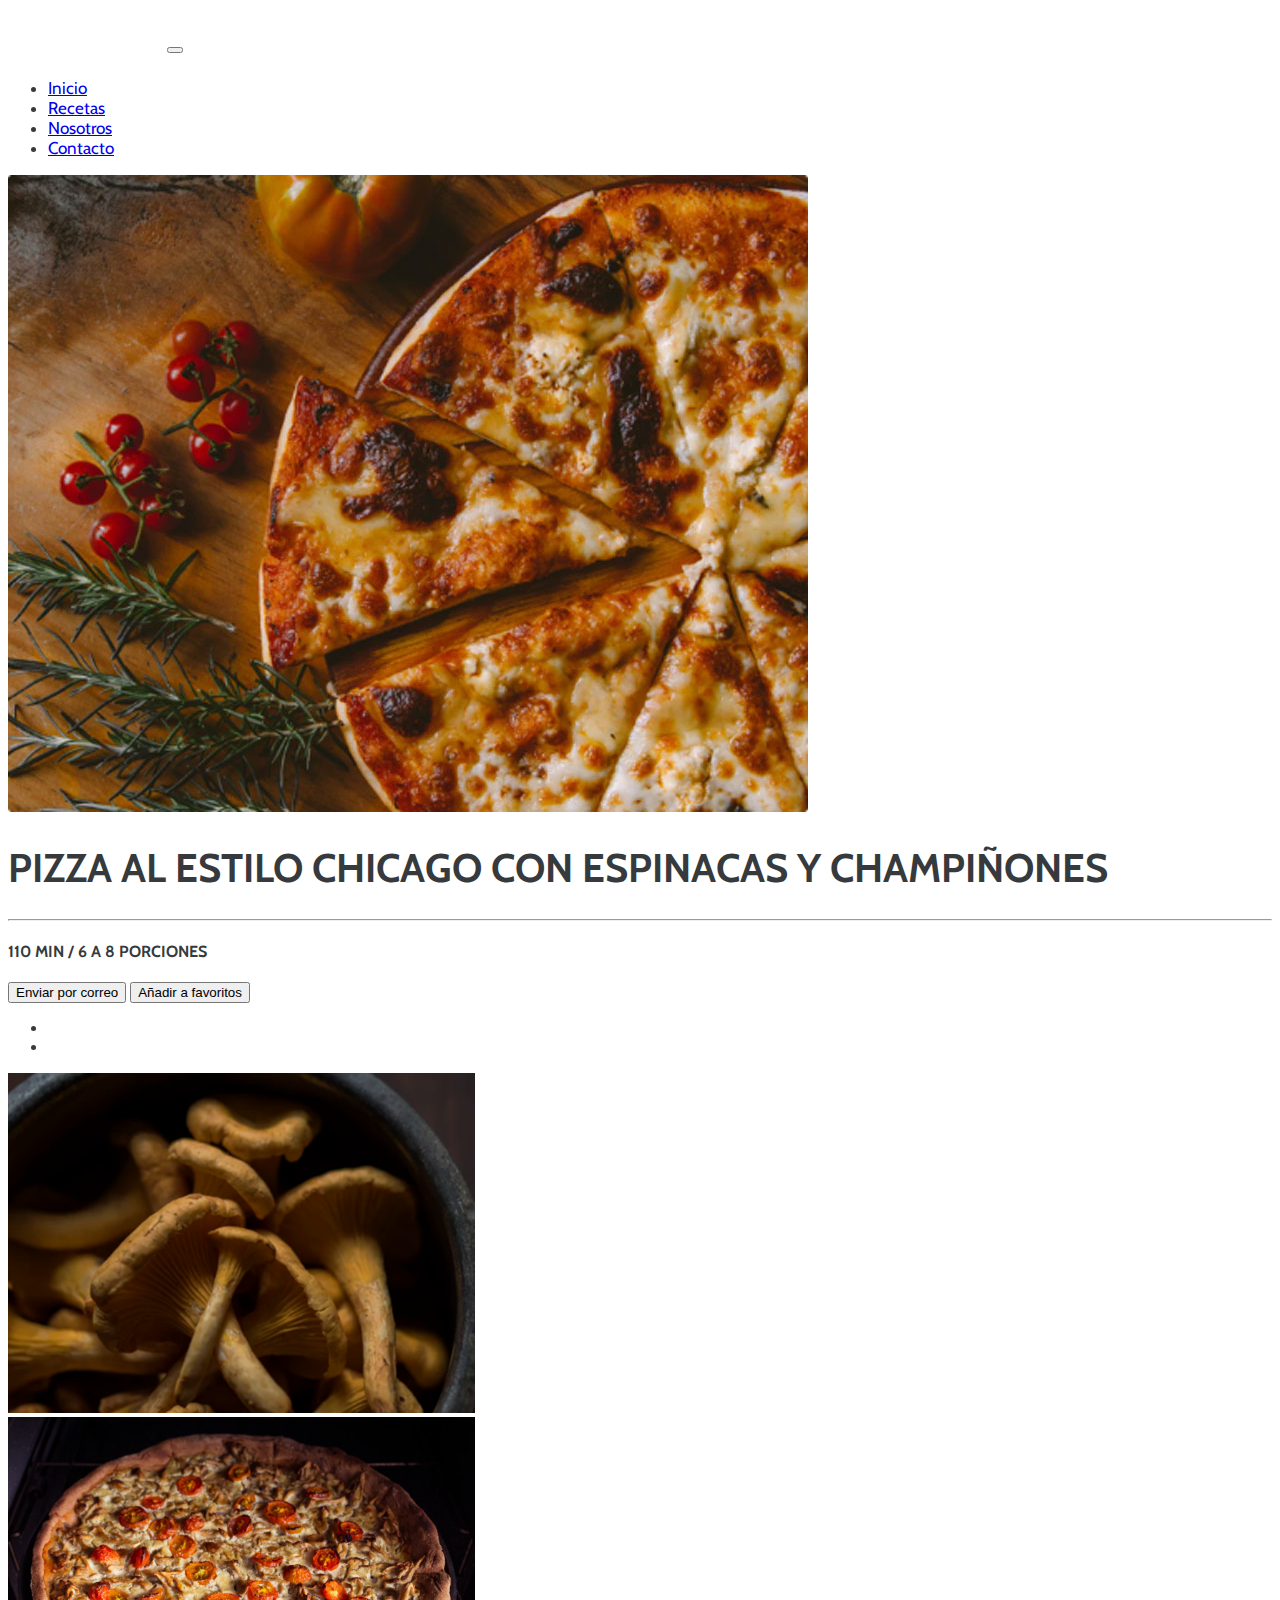
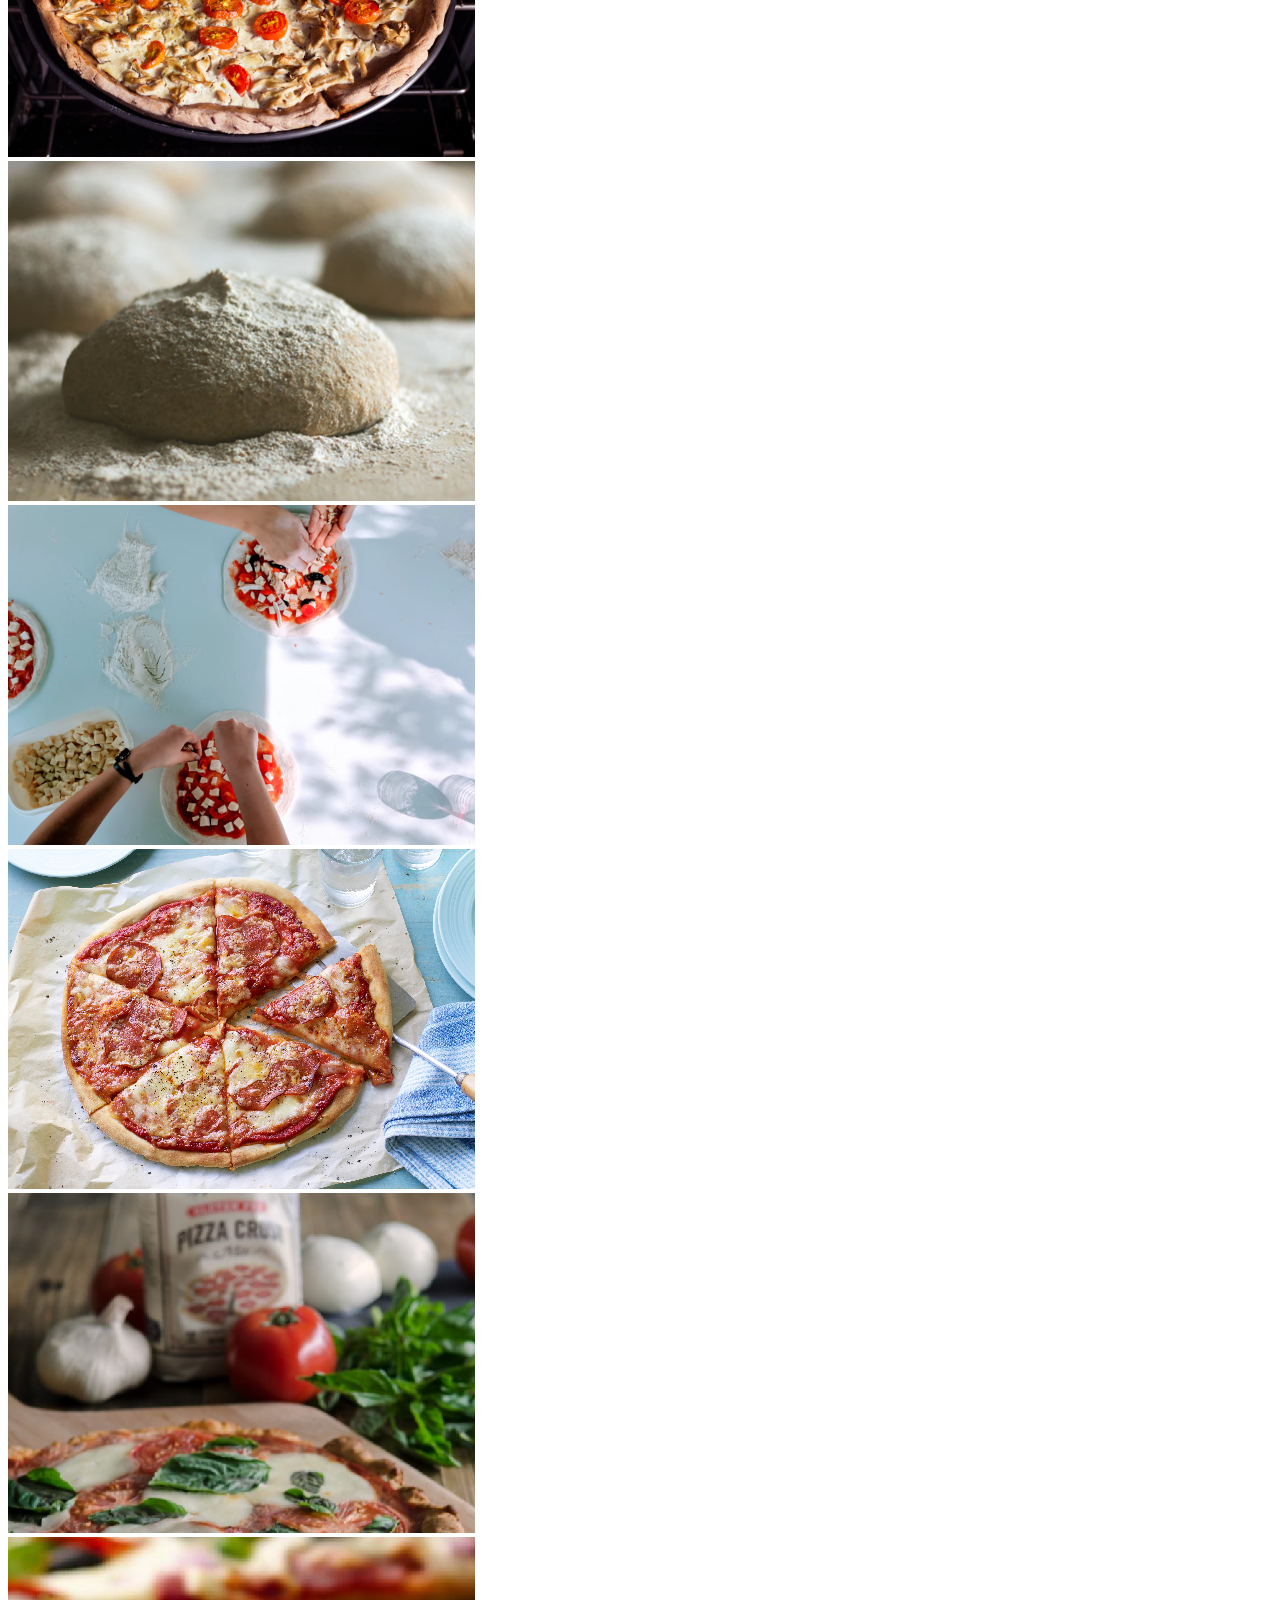
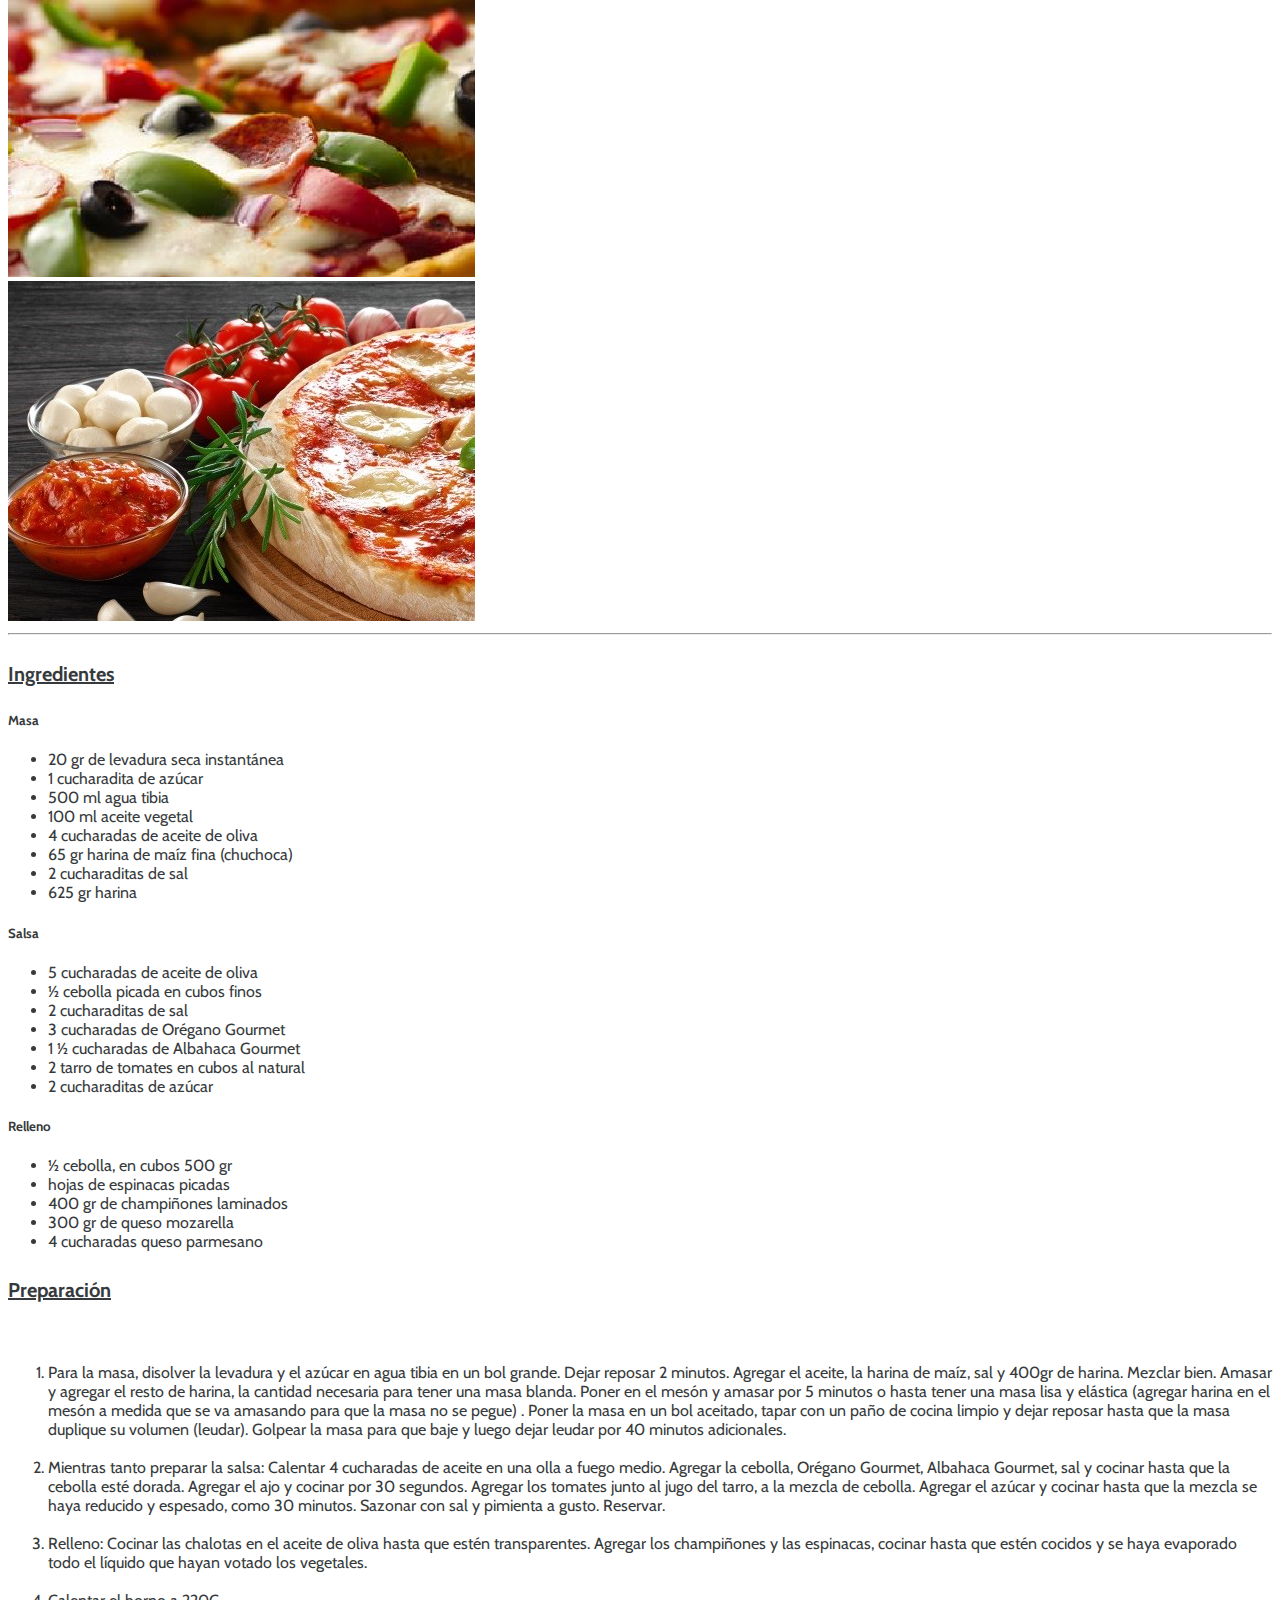
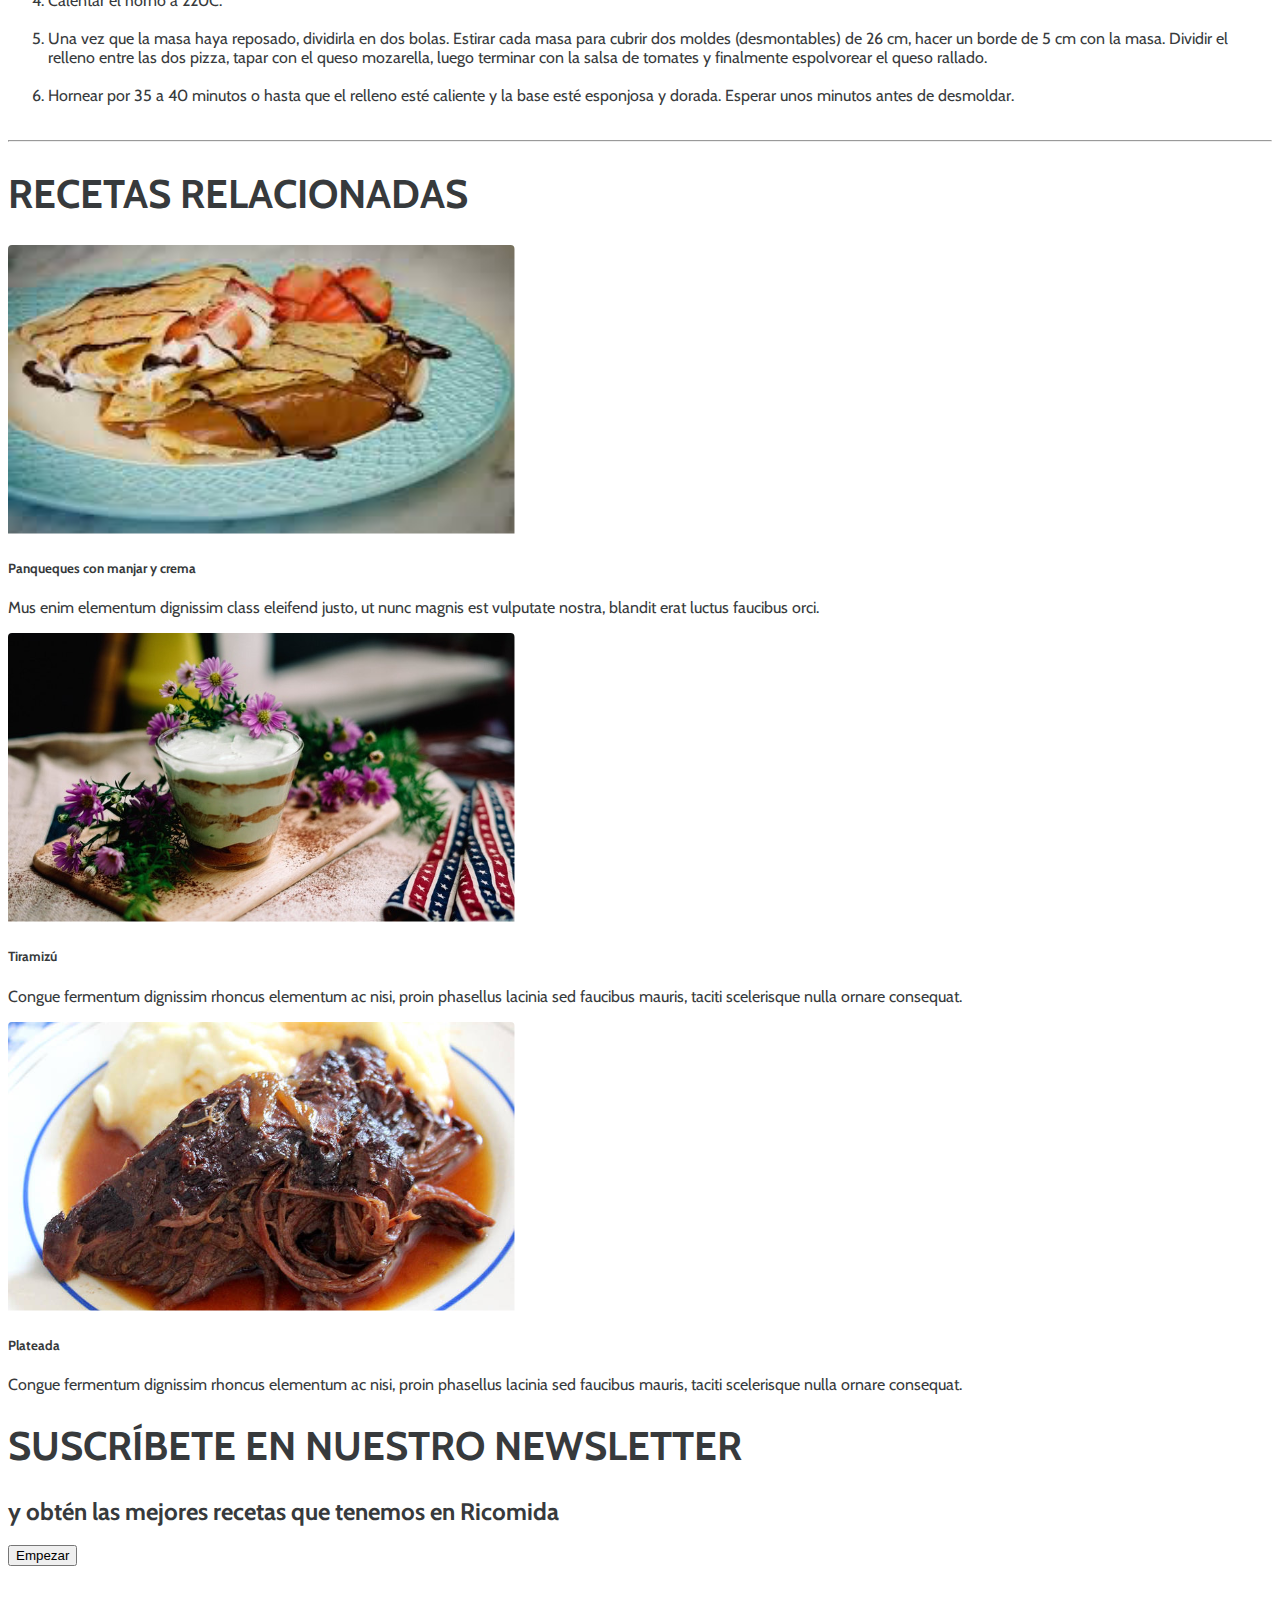
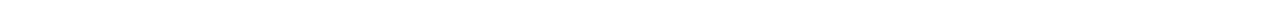
==== commit 1cd00a8f: "[MOD] modificación de indicadores" ====
--- a/index.html
+++ b/index.html
@@ -8,6 +8,7 @@
         <link rel="preconnect" href="https://fonts.googleapis.com">
         <link rel="preconnect" href="https://fonts.gstatic.com" crossorigin>
         <link href="https://fonts.googleapis.com/css2?family=Cabin:wght@400;700&family=Lobster&display=swap" rel="stylesheet">
+        <link rel="stylesheet" href="path/to/font-awesome/css/font-awesome.min.css">
         <link rel="stylesheet" href="./assets/css/style.css">
         <title>Ricomida</title>
     </head>
@@ -22,20 +23,20 @@
                 <span class="navbar-toggler-icon"></span>
             </button>
             <div class="collapse navbar-collapse" id="navbarNav">
-                <ul class="navbar-nav ml-auto">
-                    <li class="nav-item">
-                        <a class="nav-link active" aria-current="page" href="#">Inicio</a>
-                    </li>
-                    <li class="nav-item">
-                        <a class="nav-link active" href="#recetas">Recetas</a>
-                    </li>
-                    <li class="nav-item active">
-                        <a class="nav-link" href="#recetas">Nosotros</a>
-                    </li>
-                    <li class="nav-item active">
-                        <a class="nav-link" href="#ricomida">Contacto</a>
-                    </li>
-                </ul>
+              <ul class="navbar-nav ml-auto">
+                <li class="nav-item">
+                  <a class="nav-link active" aria-current="page" href="#">Inicio</a>
+                </li>
+                <li class="nav-item">
+                  <a class="nav-link active" href="#recetas">Recetas</a>
+                </li>
+                <li class="nav-item active">
+                  <a class="nav-link" href="#recetas">Nosotros</a>
+                </li>
+                <li class="nav-item active">
+                  <a class="nav-link" href="#ricomida">Contacto</a>
+                </li>
+              </ul>
             </div>
           </div>
         </nav>
@@ -70,10 +71,10 @@
             <div class="carrusel mt-2 mb-5 d-sm-none d-md-block d-none d-sm-block">
               <!-- Indicadores -->
               <div id="carruselricomida" class="carousel slide" data-ride="carousel">
-                  <ol class="carousel-indicators">
-                      <li data-target="#carruselricomida" data-slide-to="0" class="active"></li>
-                      <li data-target="#carruselricomida" data-slide-to="1"></li>
-                  </ol>
+                  <ul class="carousel-indicators">
+                      <li data-target="#carruselricomida" data-slide-to="0" class="active"><i class="fa fa-circle" aria-hidden="true"></i></li>
+                      <li data-target="#carruselricomida" data-slide-to="1"><i class="fa fa-circle" aria-hidden="true"></i></li>
+                  </ul>
                     <!-- Las imagenes -->
                   <div class="carousel-inner">
                       <div class="carousel-item active text-center">
@@ -149,7 +150,7 @@
                         </ul>
                 </div>
                 <div class="col-12 col-lg-6 text-lg-left text-left">
-                  <h4 class="text-uppercase textos  py-sm-5"><u>Preparación</u></h4><br>
+                  <h4 class="text-uppercase textos"><u>Preparación</u></h4><br>
                     <ol>
                       <li> Para la masa, disolver la levadura y el azúcar en agua tibia en un bol grande. Dejar reposar 2 minutos. Agregar el aceite, la harina de maíz, sal y 400gr de harina. Mezclar bien.
                           Amasar y agregar el resto de harina, la cantidad necesaria para tener una masa blanda. Poner en el mesón y amasar por 5 minutos o hasta tener una masa lisa y elástica 
